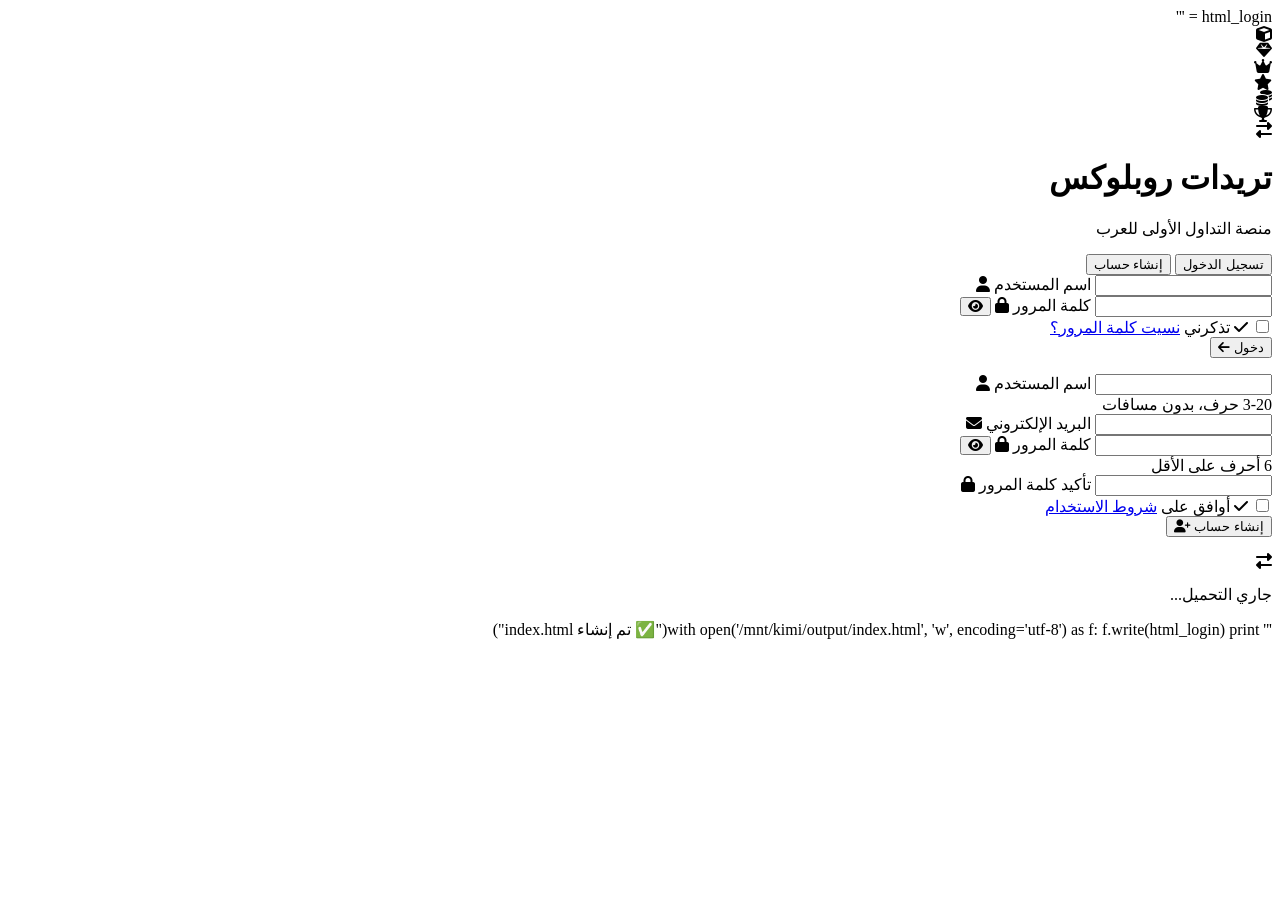
==== index.html @ 4e628ee6 "Create index.html" ====
html_login = '''<!DOCTYPE html>
<html lang="ar" dir="rtl">
<head>
    <meta charset="UTF-8">
    <meta name="viewport" content="width=device-width, initial-scale=1.0">
    <title>تريدات روبلوكس - تسجيل الدخول</title>
    <link rel="stylesheet" href="css/style.css">
    <link href="https://fonts.googleapis.com/css2?family=Tajawal:wght@400;500;700;800;900&display=swap" rel="stylesheet">
    <link rel="stylesheet" href="https://cdnjs.cloudflare.com/ajax/libs/font-awesome/6.4.0/css/all.min.css">
</head>
<body class="auth-page">
    <!-- خلفية متحركة -->
    <div class="animated-bg">
        <div class="floating-items">
            <div class="roblox-item" style="--i:1"><i class="fas fa-cube"></i></div>
            <div class="roblox-item" style="--i:2"><i class="fas fa-gem"></i></div>
            <div class="roblox-item" style="--i:3"><i class="fas fa-crown"></i></div>
            <div class="roblox-item" style="--i:4"><i class="fas fa-star"></i></div>
            <div class="roblox-item" style="--i:5"><i class="fas fa-coins"></i></div>
            <div class="roblox-item" style="--i:6"><i class="fas fa-trophy"></i></div>
        </div>
        <div class="gradient-orb orb-1"></div>
        <div class="gradient-orb orb-2"></div>
        <div class="gradient-orb orb-3"></div>
    </div>

    <!-- حاوية رئيسية -->
    <div class="auth-container">
        <!-- الشعار -->
        <div class="logo-section">
            <div class="logo-glow"></div>
            <div class="logo">
                <i class="fas fa-exchange-alt"></i>
            </div>
            <h1 class="site-title">تريدات روبلوكس</h1>
            <p class="site-subtitle">منصة التداول الأولى للعرب</p>
        </div>

        <!-- نموذج التسجيل/الدخول -->
        <div class="form-container">
            <div class="form-tabs">
                <button class="tab-btn active" data-tab="login">
                    <span class="tab-text">تسجيل الدخول</span>
                    <div class="tab-indicator"></div>
                </button>
                <button class="tab-btn" data-tab="register">
                    <span class="tab-text">إنشاء حساب</span>
                    <div class="tab-indicator"></div>
                </button>
            </div>

            <!-- نموذج الدخول -->
            <form id="loginForm" class="auth-form active">
                <div class="input-group">
                    <div class="input-wrapper">
                        <input type="text" id="loginUsername" required placeholder=" ">
                        <label for="loginUsername">اسم المستخدم</label>
                        <i class="fas fa-user input-icon"></i>
                        <div class="input-line"></div>
                        <div class="input-glow"></div>
                    </div>
                </div>

                <div class="input-group">
                    <div class="input-wrapper">
                        <input type="password" id="loginPassword" required placeholder=" ">
                        <label for="loginPassword">كلمة المرور</label>
                        <i class="fas fa-lock input-icon"></i>
                        <button type="button" class="toggle-password">
                            <i class="fas fa-eye"></i>
                        </button>
                        <div class="input-line"></div>
                        <div class="input-glow"></div>
                    </div>
                </div>

                <div class="form-options">
                    <label class="remember-me">
                        <input type="checkbox" id="rememberMe">
                        <span class="checkmark">
                            <i class="fas fa-check"></i>
                        </span>
                        <span class="label-text">تذكرني</span>
                    </label>
                    <a href="#" class="forgot-password">نسيت كلمة المرور؟</a>
                </div>

                <button type="submit" class="submit-btn">
                    <span class="btn-text">دخول</span>
                    <span class="btn-icon"><i class="fas fa-arrow-left"></i></span>
                    <div class="btn-glow"></div>
                    <div class="btn-particles"></div>
                </button>
            </form>

            <!-- نموذج التسجيل -->
            <form id="registerForm" class="auth-form">
                <div class="input-group">
                    <div class="input-wrapper">
                        <input type="text" id="regUsername" required placeholder=" " minlength="3" maxlength="20">
                        <label for="regUsername">اسم المستخدم</label>
                        <i class="fas fa-user input-icon"></i>
                        <div class="validation-icon"></div>
                        <div class="input-line"></div>
                        <div class="input-glow"></div>
                    </div>
                    <span class="input-hint">3-20 حرف، بدون مسافات</span>
                </div>

                <div class="input-group">
                    <div class="input-wrapper">
                        <input type="email" id="regEmail" required placeholder=" ">
                        <label for="regEmail">البريد الإلكتروني</label>
                        <i class="fas fa-envelope input-icon"></i>
                        <div class="validation-icon"></div>
                        <div class="input-line"></div>
                        <div class="input-glow"></div>
                    </div>
                </div>

                <div class="input-group">
                    <div class="input-wrapper">
                        <input type="password" id="regPassword" required placeholder=" " minlength="6">
                        <label for="regPassword">كلمة المرور</label>
                        <i class="fas fa-lock input-icon"></i>
                        <button type="button" class="toggle-password">
                            <i class="fas fa-eye"></i>
                        </button>
                        <div class="password-strength">
                            <div class="strength-bar"></div>
                            <div class="strength-bar"></div>
                            <div class="strength-bar"></div>
                            <div class="strength-bar"></div>
                        </div>
                        <div class="input-line"></div>
                        <div class="input-glow"></div>
                    </div>
                    <span class="input-hint">6 أحرف على الأقل</span>
                </div>

                <div class="input-group">
                    <div class="input-wrapper">
                        <input type="password" id="regConfirmPassword" required placeholder=" ">
                        <label for="regConfirmPassword">تأكيد كلمة المرور</label>
                        <i class="fas fa-lock input-icon"></i>
                        <div class="validation-icon"></div>
                        <div class="input-line"></div>
                        <div class="input-glow"></div>
                    </div>
                </div>

                <div class="terms-checkbox">
                    <label class="remember-me">
                        <input type="checkbox" id="acceptTerms" required>
                        <span class="checkmark">
                            <i class="fas fa-check"></i>
                        </span>
                        <span class="label-text">أوافق على <a href="#">شروط الاستخدام</a></span>
                    </label>
                </div>

                <button type="submit" class="submit-btn">
                    <span class="btn-text">إنشاء حساب</span>
                    <span class="btn-icon"><i class="fas fa-user-plus"></i></span>
                    <div class="btn-glow"></div>
                    <div class="btn-particles"></div>
                </button>
            </form>
        </div>

        <!-- تأثيرات إضافية -->
        <div class="particles-container"></div>
    </div>

    <!-- Toast Notifications -->
    <div class="toast-container"></div>

    <!-- Loading Screen -->
    <div class="loading-screen" id="loadingScreen">
        <div class="loading-content">
            <div class="loading-logo">
                <i class="fas fa-exchange-alt"></i>
            </div>
            <div class="loading-spinner">
                <div class="spinner-ring"></div>
                <div class="spinner-ring"></div>
                <div class="spinner-ring"></div>
            </div>
            <p class="loading-text">جاري التحميل...</p>
        </div>
    </div>

    <script src="js/app.js"></script>
</body>
</html>'''

with open('/mnt/kimi/output/index.html', 'w', encoding='utf-8') as f:
    f.write(html_login)

print("✅ تم إنشاء index.html")
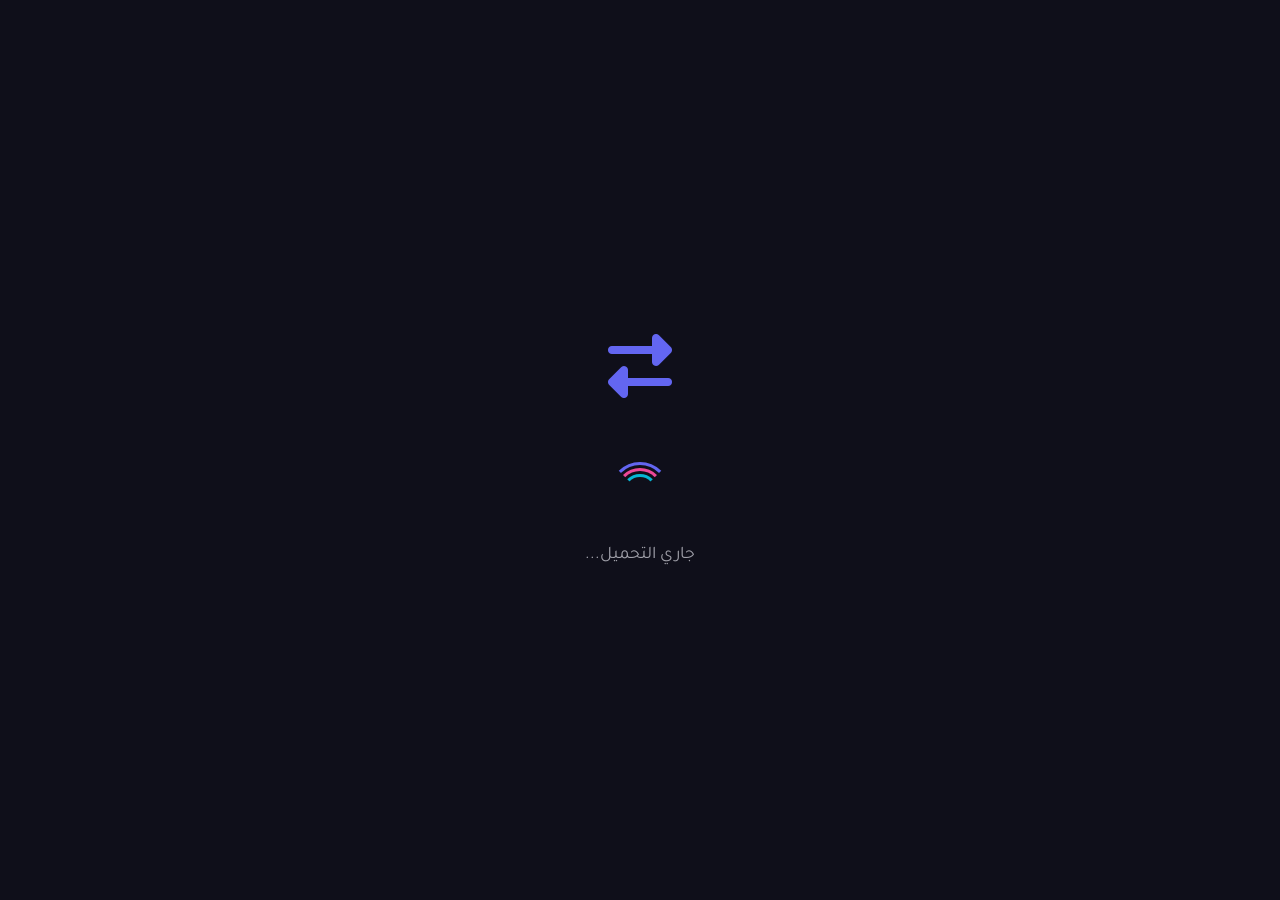
==== commit 98440959: "Create index.html" ====
--- a/index.html
+++ b/index.html
@@ -1,5 +1,4 @@
-
-html_login = '''<!DOCTYPE html>
+<!DOCTYPE html>
 <html lang="ar" dir="rtl">
 <head>
     <meta charset="UTF-8">
@@ -193,9 +192,5 @@
 
     <script src="js/app.js"></script>
 </body>
-</html>'''
-
-with open('/mnt/kimi/output/index.html', 'w', encoding='utf-8') as f:
-    f.write(html_login)
-
-print("✅ تم إنشاء index.html")
+                                                  </html>
+                                                  
--- a/css/style.css
+++ b/css/style.css
@@ -0,0 +1,956 @@
+/* ============================================
+   تريدات روبلوكس - ملف التنسيقات الرئيسي
+   أنميشن احترافي وواقعي
+   ============================================ */
+
+:root {
+    --primary: #6366f1;
+    --primary-dark: #4f46e5;
+    --primary-light: #818cf8;
+    --secondary: #ec4899;
+    --accent: #06b6d4;
+    --bg-dark: #0f0f1a;
+    --bg-card: rgba(255, 255, 255, 0.03);
+    --bg-glass: rgba(255, 255, 255, 0.05);
+    --text-primary: #ffffff;
+    --text-secondary: #a1a1aa;
+    --text-muted: #71717a;
+    --gradient-primary: linear-gradient(135deg, #6366f1 0%, #8b5cf6 50%, #d946ef 100%);
+    --gradient-secondary: linear-gradient(135deg, #06b6d4 0%, #3b82f6 100%);
+    --gradient-dark: linear-gradient(180deg, #0f0f1a 0%, #1a1a2e 100%);
+    --shadow-sm: 0 2px 8px rgba(0,0,0,0.2);
+    --shadow-md: 0 4px 20px rgba(0,0,0,0.3);
+    --shadow-lg: 0 8px 40px rgba(0,0,0,0.4);
+    --shadow-glow: 0 0 40px rgba(99, 102, 241, 0.3);
+    --border-radius: 16px;
+    --border-radius-sm: 8px;
+    --border-radius-lg: 24px;
+    --transition-fast: 0.2s cubic-bezier(0.4, 0, 0.2, 1);
+    --transition-normal: 0.3s cubic-bezier(0.4, 0, 0.2, 1);
+    --transition-slow: 0.5s cubic-bezier(0.4, 0, 0.2, 1);
+}
+
+* {
+    margin: 0;
+    padding: 0;
+    box-sizing: border-box;
+}
+
+html {
+    scroll-behavior: smooth;
+}
+
+body {
+    font-family: 'Tajawal', sans-serif;
+    background: var(--bg-dark);
+    color: var(--text-primary);
+    min-height: 100vh;
+    overflow-x: hidden;
+    line-height: 1.6;
+}
+
+/* خلفيات متحركة */
+.animated-bg {
+    position: fixed;
+    top: 0;
+    left: 0;
+    width: 100%;
+    height: 100%;
+    z-index: -1;
+    overflow: hidden;
+    background: var(--gradient-dark);
+}
+
+.gradient-orb {
+    position: absolute;
+    border-radius: 50%;
+    filter: blur(80px);
+    opacity: 0.5;
+    animation: float-orb 20s infinite ease-in-out;
+}
+
+.orb-1 {
+    width: 600px;
+    height: 600px;
+    background: var(--primary);
+    top: -200px;
+    right: -200px;
+    animation-delay: 0s;
+}
+
+.orb-2 {
+    width: 400px;
+    height: 400px;
+    background: var(--secondary);
+    bottom: -100px;
+    left: -100px;
+    animation-delay: -5s;
+}
+
+.orb-3 {
+    width: 300px;
+    height: 300px;
+    background: var(--accent);
+    top: 50%;
+    left: 50%;
+    transform: translate(-50%, -50%);
+    animation-delay: -10s;
+}
+
+@keyframes float-orb {
+    0%, 100% { transform: translate(0, 0) scale(1); }
+    25% { transform: translate(50px, -50px) scale(1.1); }
+    50% { transform: translate(0, 50px) scale(0.9); }
+    75% { transform: translate(-50px, -25px) scale(1.05); }
+}
+
+.floating-items {
+    position: absolute;
+    width: 100%;
+    height: 100%;
+}
+
+.roblox-item {
+    position: absolute;
+    font-size: 2rem;
+    color: rgba(255, 255, 255, 0.1);
+    animation: float-item 15s infinite ease-in-out;
+    animation-delay: calc(var(--i) * 2s);
+}
+
+.roblox-item:nth-child(1) { top: 10%; left: 10%; }
+.roblox-item:nth-child(2) { top: 20%; right: 15%; }
+.roblox-item:nth-child(3) { top: 60%; left: 20%; }
+.roblox-item:nth-child(4) { bottom: 20%; right: 25%; }
+.roblox-item:nth-child(5) { top: 40%; left: 5%; }
+.roblox-item:nth-child(6) { bottom: 30%; left: 40%; }
+
+@keyframes float-item {
+    0%, 100% { transform: translateY(0) rotate(0deg); opacity: 0.1; }
+    50% { transform: translateY(-30px) rotate(180deg); opacity: 0.3; }
+}
+
+/* صفحة المصادقة */
+.auth-page {
+    display: flex;
+    align-items: center;
+    justify-content: center;
+    min-height: 100vh;
+    padding: 20px;
+}
+
+.auth-container {
+    width: 100%;
+    max-width: 480px;
+    position: relative;
+}
+
+.logo-section {
+    text-align: center;
+    margin-bottom: 40px;
+    position: relative;
+}
+
+.logo-glow {
+    position: absolute;
+    top: 50%;
+    left: 50%;
+    transform: translate(-50%, -50%);
+    width: 120px;
+    height: 120px;
+    background: var(--gradient-primary);
+    border-radius: 50%;
+    filter: blur(40px);
+    opacity: 0.5;
+    animation: pulse-glow 3s infinite ease-in-out;
+}
+
+@keyframes pulse-glow {
+    0%, 100% { transform: translate(-50%, -50%) scale(1); opacity: 0.5; }
+    50% { transform: translate(-50%, -50%) scale(1.2); opacity: 0.7; }
+}
+
+.logo {
+    width: 100px;
+    height: 100px;
+    background: var(--gradient-glass);
+    border: 2px solid rgba(255, 255, 255, 0.1);
+    border-radius: var(--border-radius-lg);
+    display: flex;
+    align-items: center;
+    justify-content: center;
+    margin: 0 auto 20px;
+    font-size: 2.5rem;
+    color: var(--primary-light);
+    position: relative;
+    backdrop-filter: blur(10px);
+    animation: logo-float 6s infinite ease-in-out;
+    box-shadow: var(--shadow-glow);
+}
+
+@keyframes logo-float {
+    0%, 100% { transform: translateY(0); }
+    50% { transform: translateY(-10px); }
+}
+
+.site-title {
+    font-size: 2.5rem;
+    font-weight: 900;
+    background: var(--gradient-primary);
+    -webkit-background-clip: text;
+    -webkit-text-fill-color: transparent;
+    background-clip: text;
+    margin-bottom: 8px;
+    text-shadow: 0 0 30px rgba(99, 102, 241, 0.3);
+}
+
+.site-subtitle {
+    color: var(--text-secondary);
+    font-size: 1rem;
+}
+
+.form-container {
+    background: var(--bg-glass);
+    border: 1px solid rgba(255, 255, 255, 0.1);
+    border-radius: var(--border-radius-lg);
+    padding: 40px;
+    backdrop-filter: blur(20px);
+    box-shadow: var(--shadow-lg);
+    position: relative;
+    overflow: hidden;
+}
+
+.form-container::before {
+    content: '';
+    position: absolute;
+    top: 0;
+    left: 0;
+    right: 0;
+    height: 1px;
+    background: linear-gradient(90deg, transparent, rgba(255,255,255,0.3), transparent);
+}
+
+.form-tabs {
+    display: flex;
+    gap: 10px;
+    margin-bottom: 30px;
+    position: relative;
+}
+
+.tab-btn {
+    flex: 1;
+    padding: 15px;
+    background: transparent;
+    border: none;
+    color: var(--text-secondary);
+    font-family: inherit;
+    font-size: 1rem;
+    font-weight: 600;
+    cursor: pointer;
+    position: relative;
+    transition: var(--transition-normal);
+    border-radius: var(--border-radius-sm);
+    overflow: hidden;
+}
+
+.tab-btn::before {
+    content: '';
+    position: absolute;
+    bottom: 0;
+    left: 50%;
+    transform: translateX(-50%);
+    width: 0;
+    height: 3px;
+    background: var(--gradient-primary);
+    border-radius: 3px;
+    transition: var(--transition-normal);
+}
+
+.tab-btn.active {
+    color: var(--text-primary);
+    background: rgba(99, 102, 241, 0.1);
+}
+
+.tab-btn.active::before {
+    width: 60%;
+}
+
+.tab-btn:hover:not(.active) {
+    color: var(--text-primary);
+    background: rgba(255, 255, 255, 0.05);
+}
+
+.auth-form {
+    display: none;
+    animation: form-fade-in 0.5s ease;
+}
+
+.auth-form.active {
+    display: block;
+}
+
+@keyframes form-fade-in {
+    from { opacity: 0; transform: translateY(20px); }
+    to { opacity: 1; transform: translateY(0); }
+}
+
+.input-group {
+    margin-bottom: 25px;
+    position: relative;
+}
+
+.input-wrapper {
+    position: relative;
+}
+
+.input-wrapper input {
+    width: 100%;
+    padding: 16px 45px 16px 16px;
+    background: rgba(0, 0, 0, 0.2);
+    border: 2px solid rgba(255, 255, 255, 0.1);
+    border-radius: var(--border-radius);
+    color: var(--text-primary);
+    font-family: inherit;
+    font-size: 1rem;
+    transition: var(--transition-normal);
+    outline: none;
+}
+
+.input-wrapper input:focus {
+    border-color: var(--primary);
+    box-shadow: 0 0 0 4px rgba(99, 102, 241, 0.1), var(--shadow-glow);
+}
+
+.input-wrapper input:not(:placeholder-shown) + label,
+.input-wrapper input:focus + label {
+    transform: translateY(-35px) scale(0.85);
+    color: var(--primary-light);
+}
+
+.input-wrapper label {
+    position: absolute;
+    right: 45px;
+    top: 50%;
+    transform: translateY(-50%);
+    color: var(--text-muted);
+    pointer-events: none;
+    transition: var(--transition-normal);
+    transform-origin: right;
+}
+
+.input-icon {
+    position: absolute;
+    right: 16px;
+    top: 50%;
+    transform: translateY(-50%);
+    color: var(--text-muted);
+    transition: var(--transition-normal);
+}
+
+.input-wrapper input:focus ~ .input-icon {
+    color: var(--primary-light);
+    transform: translateY(-50%) scale(1.1);
+}
+
+.input-line {
+    position: absolute;
+    bottom: 0;
+    right: 0;
+    width: 0;
+    height: 2px;
+    background: var(--gradient-primary);
+    transition: var(--transition-normal);
+}
+
+.input-wrapper input:focus ~ .input-line {
+    width: 100%;
+}
+
+.input-glow {
+    position: absolute;
+    top: 50%;
+    left: 50%;
+    transform: translate(-50%, -50%);
+    width: 100%;
+    height: 100%;
+    border-radius: var(--border-radius);
+    opacity: 0;
+    box-shadow: 0 0 30px rgba(99, 102, 241, 0.3);
+    transition: var(--transition-normal);
+    pointer-events: none;
+}
+
+.input-wrapper input:focus ~ .input-glow {
+    opacity: 1;
+}
+
+.toggle-password {
+    position: absolute;
+    left: 16px;
+    top: 50%;
+    transform: translateY(-50%);
+    background: none;
+    border: none;
+    color: var(--text-muted);
+    cursor: pointer;
+    padding: 5px;
+    transition: var(--transition-fast);
+}
+
+.toggle-password:hover {
+    color: var(--text-primary);
+    transform: translateY(-50%) scale(1.1);
+}
+
+.input-hint {
+    display: block;
+    margin-top: 6px;
+    font-size: 0.8rem;
+    color: var(--text-muted);
+}
+
+.password-strength {
+    display: flex;
+    gap: 4px;
+    margin-top: 8px;
+    height: 4px;
+}
+
+.strength-bar {
+    flex: 1;
+    background: rgba(255, 255, 255, 0.1);
+    border-radius: 2px;
+    transition: var(--transition-normal);
+}
+
+.strength-bar.weak { background: #ef4444; box-shadow: 0 0 10px #ef4444; }
+.strength-bar.medium { background: #f59e0b; box-shadow: 0 0 10px #f59e0b; }
+.strength-bar.strong { background: #10b981; box-shadow: 0 0 10px #10b981; }
+
+.form-options {
+    display: flex;
+    justify-content: space-between;
+    align-items: center;
+    margin-bottom: 25px;
+}
+
+.remember-me {
+    display: flex;
+    align-items: center;
+    gap: 10px;
+    cursor: pointer;
+}
+
+.remember-me input {
+    display: none;
+}
+
+.checkmark {
+    width: 20px;
+    height: 20px;
+    border: 2px solid rgba(255, 255, 255, 0.3);
+    border-radius: 5px;
+    display: flex;
+    align-items: center;
+    justify-content: center;
+    transition: var(--transition-fast);
+    position: relative;
+    overflow: hidden;
+}
+
+.checkmark::before {
+    content: '';
+    position: absolute;
+    top: 50%;
+    left: 50%;
+    width: 0;
+    height: 0;
+    background: var(--gradient-primary);
+    border-radius: 3px;
+    transform: translate(-50%, -50%);
+    transition: var(--transition-fast);
+}
+
+.remember-me input:checked + .checkmark::before {
+    width: 100%;
+    height: 100%;
+}
+
+.checkmark i {
+    font-size: 0.7rem;
+    color: white;
+    opacity: 0;
+    transform: scale(0);
+    transition: var(--transition-fast);
+    position: relative;
+    z-index: 1;
+}
+
+.remember-me input:checked + .checkmark i {
+    opacity: 1;
+    transform: scale(1);
+}
+
+.label-text {
+    color: var(--text-secondary);
+    font-size: 0.9rem;
+    transition: var(--transition-fast);
+}
+
+.remember-me:hover .label-text {
+    color: var(--text-primary);
+}
+
+.forgot-password {
+    color: var(--primary-light);
+    text-decoration: none;
+    font-size: 0.9rem;
+    position: relative;
+    transition: var(--transition-fast);
+}
+
+.forgot-password::after {
+    content: '';
+    position: absolute;
+    bottom: -2px;
+    right: 0;
+    width: 0;
+    height: 1px;
+    background: var(--primary-light);
+    transition: var(--transition-fast);
+}
+
+.forgot-password:hover::after {
+    width: 100%;
+}
+
+.submit-btn {
+    width: 100%;
+    padding: 16px;
+    background: var(--gradient-primary);
+    border: none;
+    border-radius: var(--border-radius);
+    color: white;
+    font-family: inherit;
+    font-size: 1.1rem;
+    font-weight: 700;
+    cursor: pointer;
+    position: relative;
+    overflow: hidden;
+    display: flex;
+    align-items: center;
+    justify-content: center;
+    gap: 10px;
+    transition: var(--transition-normal);
+    box-shadow: var(--shadow-glow);
+}
+
+.submit-btn::before {
+    content: '';
+    position: absolute;
+    top: 0;
+    left: -100%;
+    width: 100%;
+    height: 100%;
+    background: linear-gradient(90deg, transparent, rgba(255,255,255,0.3), transparent);
+    transition: var(--transition-slow);
+}
+
+.submit-btn:hover::before {
+    left: 100%;
+}
+
+.submit-btn:hover {
+    transform: translateY(-2px);
+    box-shadow: var(--shadow-glow), 0 10px 40px rgba(99, 102, 241, 0.4);
+}
+
+.submit-btn:active {
+    transform: translateY(0);
+}
+
+.btn-icon {
+    transition: var(--transition-normal);
+}
+
+.submit-btn:hover .btn-icon {
+    transform: translateX(-5px);
+}
+
+/* Toasts */
+.toast-container {
+    position: fixed;
+    top: 20px;
+    left: 20px;
+    z-index: 9999;
+    display: flex;
+    flex-direction: column;
+    gap: 10px;
+}
+
+.toast {
+    background: var(--bg-glass);
+    border: 1px solid rgba(255, 255, 255, 0.1);
+    border-radius: var(--border-radius);
+    padding: 16px 20px;
+    display: flex;
+    align-items: center;
+    gap: 12px;
+    backdrop-filter: blur(10px);
+    box-shadow: var(--shadow-lg);
+    animation: toast-slide-in 0.4s cubic-bezier(0.68, -0.55, 0.265, 1.55);
+    min-width: 300px;
+}
+
+.toast.hiding {
+    animation: toast-slide-out 0.4s ease forwards;
+}
+
+@keyframes toast-slide-in {
+    from { opacity: 0; transform: translateX(-100%); }
+    to { opacity: 1; transform: translateX(0); }
+}
+
+@keyframes toast-slide-out {
+    to { opacity: 0; transform: translateX(-100%); }
+}
+
+.toast.success { border-right: 4px solid #10b981; }
+.toast.error { border-right: 4px solid #ef4444; }
+.toast.warning { border-right: 4px solid #f59e0b; }
+.toast.info { border-right: 4px solid #3b82f6; }
+
+.toast.success .toast-icon { color: #10b981; }
+.toast.error .toast-icon { color: #ef4444; }
+.toast.warning .toast-icon { color: #f59e0b; }
+.toast.info .toast-icon { color: #3b82f6; }
+
+/* Loading Screen */
+.loading-screen {
+    position: fixed;
+    top: 0;
+    left: 0;
+    width: 100%;
+    height: 100%;
+    background: var(--bg-dark);
+    z-index: 10000;
+    display: flex;
+    align-items: center;
+    justify-content: center;
+    transition: opacity 0.5s, visibility 0.5s;
+}
+
+.loading-screen.hidden {
+    opacity: 0;
+    visibility: hidden;
+}
+
+.loading-content {
+    text-align: center;
+}
+
+.loading-logo {
+    font-size: 4rem;
+    color: var(--primary);
+    margin-bottom: 30px;
+    animation: loading-pulse 2s infinite;
+}
+
+@keyframes loading-pulse {
+    0%, 100% { transform: scale(1); opacity: 1; }
+    50% { transform: scale(1.1); opacity: 0.7; }
+}
+
+.loading-spinner {
+    position: relative;
+    width: 60px;
+    height: 60px;
+    margin: 0 auto 20px;
+}
+
+.spinner-ring {
+    position: absolute;
+    top: 0;
+    left: 0;
+    width: 100%;
+    height: 100%;
+    border: 3px solid transparent;
+    border-top-color: var(--primary);
+    border-radius: 50%;
+    animation: spin 1s linear infinite;
+}
+
+.spinner-ring:nth-child(2) {
+    width: 80%;
+    height: 80%;
+    top: 10%;
+    left: 10%;
+    border-top-color: var(--secondary);
+    animation-duration: 1.5s;
+    animation-direction: reverse;
+}
+
+.spinner-ring:nth-child(3) {
+    width: 60%;
+    height: 60%;
+    top: 20%;
+    left: 20%;
+    border-top-color: var(--accent);
+    animation-duration: 2s;
+}
+
+@keyframes spin {
+    to { transform: rotate(360deg); }
+}
+
+.loading-text {
+    color: var(--text-secondary);
+    font-size: 1.1rem;
+}
+
+/* صفحة المنشورات */
+.feed-page {
+    padding-top: 80px;
+}
+
+.feed-bg {
+    position: fixed;
+    top: 0;
+    left: 0;
+    width: 100%;
+    height: 100%;
+    z-index: -1;
+    background: var(--bg-dark);
+    overflow: hidden;
+}
+
+.grid-pattern {
+    position: absolute;
+    top: 0;
+    left: 0;
+    width: 100%;
+    height: 100%;
+    background-image: 
+        linear-gradient(rgba(99, 102, 241, 0.03) 1px, transparent 1px),
+        linear-gradient(90deg, rgba(99, 102, 241, 0.03) 1px, transparent 1px);
+    background-size: 50px 50px;
+    animation: grid-move 20s linear infinite;
+}
+
+@keyframes grid-move {
+    0% { transform: translate(0, 0); }
+    100% { transform: translate(50px, 50px); }
+}
+
+.floating-shapes .shape {
+    position: absolute;
+    font-size: 3rem;
+    color: rgba(99, 102, 241, 0.1);
+    animation: shape-float 10s infinite ease-in-out;
+    animation-delay: var(--delay);
+    left: var(--x);
+    top: var(--y);
+}
+
+@keyframes shape-float {
+    0%, 100% { transform: translateY(0) rotate(0deg); opacity: 0.1; }
+    50% { transform: translateY(-20px) rotate(10deg); opacity: 0.2; }
+}
+
+/* Header */
+.main-header {
+    position: fixed;
+    top: 0;
+    left: 0;
+    right: 0;
+    height: 70px;
+    background: rgba(15, 15, 26, 0.8);
+    backdrop-filter: blur(20px);
+    border-bottom: 1px solid rgba(255, 255, 255, 0.1);
+    z-index: 1000;
+    transition: var(--transition-normal);
+}
+
+.main-header.scrolled {
+    background: rgba(15, 15, 26, 0.95);
+    box-shadow: var(--shadow-md);
+}
+
+.header-content {
+    max-width: 1400px;
+    margin: 0 auto;
+    height: 100%;
+    display: flex;
+    align-items: center;
+    justify-content: space-between;
+    padding: 0 30px;
+}
+
+.logo-section-small {
+    display: flex;
+    align-items: center;
+    gap: 12px;
+}
+
+.logo-pulse {
+    width: 40px;
+    height: 40px;
+    background: var(--gradient-primary);
+    border-radius: 10px;
+    display: flex;
+    align-items: center;
+    justify-content: center;
+    color: white;
+    font-size: 1.2rem;
+    animation: logo-pulse-anim 2s infinite;
+}
+
+@keyframes logo-pulse-anim {
+    0%, 100% { box-shadow: 0 0 0 0 rgba(99, 102, 241, 0.4); }
+    50% { box-shadow: 0 0 0 10px rgba(99, 102, 241, 0); }
+}
+
+.site-name {
+    font-weight: 800;
+    font-size: 1.3rem;
+    background: var(--gradient-primary);
+    -webkit-background-clip: text;
+    -webkit-text-fill-color: transparent;
+}
+
+.main-nav {
+    display: flex;
+    gap: 10px;
+}
+
+.nav-link {
+    display: flex;
+    align-items: center;
+    gap: 8px;
+    padding: 10px 20px;
+    color: var(--text-secondary);
+    text-decoration: none;
+    border-radius: var(--border-radius);
+    transition: var(--transition-fast);
+    position: relative;
+    overflow: hidden;
+}
+
+.nav-link::before {
+    content: '';
+    position: absolute;
+    top: 0;
+    left: 0;
+    width: 100%;
+    height: 100%;
+    background: var(--gradient-primary);
+    opacity: 0;
+    transition: var(--transition-fast);
+    z-index: -1;
+}
+
+.nav-link:hover,
+.nav-link.active {
+    color: white;
+}
+
+.nav-link:hover::before,
+.nav-link.active::before {
+    opacity: 1;
+}
+
+.nav-link .badge {
+    background: var(--secondary);
+    color: white;
+    font-size: 0.7rem;
+    padding: 2px 6px;
+    border-radius: 10px;
+    font-weight: 700;
+}
+
+.user-section {
+    display: flex;
+    align-items: center;
+    gap: 15px;
+}
+
+.user-info {
+    display: flex;
+    align-items: center;
+    gap: 10px;
+}
+
+.username {
+    font-weight: 600;
+    color: var(--text-primary);
+}
+
+.user-avatar {
+    position: relative;
+    width: 40px;
+    height: 40px;
+}
+
+.user-avatar img {
+    width: 100%;
+    height: 100%;
+    border-radius: 50%;
+    object-fit: cover;
+    border: 2px solid var(--primary);
+}
+
+.online-status {
+    position: absolute;
+    bottom: 0;
+    right: 0;
+    width: 12px;
+    height: 12px;
+    background: #10b981;
+    border-radius: 50%;
+    border: 2px solid var(--bg-dark);
+    animation: online-pulse 2s infinite;
+}
+
+@keyframes online-pulse {
+    0%, 100% { box-shadow: 0 0 0 0 rgba(16, 185, 129, 0.4); }
+    50% { box-shadow: 0 0 0 4px rgba(16, 185, 129, 0); }
+}
+
+.logout-btn {
+    background: rgba(239, 68, 68, 0.1);
+    border: none;
+    color: #ef4444;
+    width: 40px;
+    height: 40px;
+    border-radius: 10px;
+    cursor: pointer;
+    transition: var(--transition-fast);
+    display: flex;
+    align-items: center;
+    justify-content: center;
+}
+
+.logout-btn:hover {
+    background: rgba(239, 68, 68, 0.2);
+    transform: scale(1.1);
+}
+
+/* Feed Container */
+.feed-container {
+    max-width: 1400px;
+    margin: 0 auto;
+    padding: 30px;
+    display: grid;
+    grid-template-columns: 280px 1fr;
+    gap: 30px;
+}
+
+.sidebar {
+    position: sticky;
+    top: 100px;
+    height: fit-content;
+}
+
+.sidebar-card {
+    background: var(--bg-glass);
+    border: 1px solid rgba(255
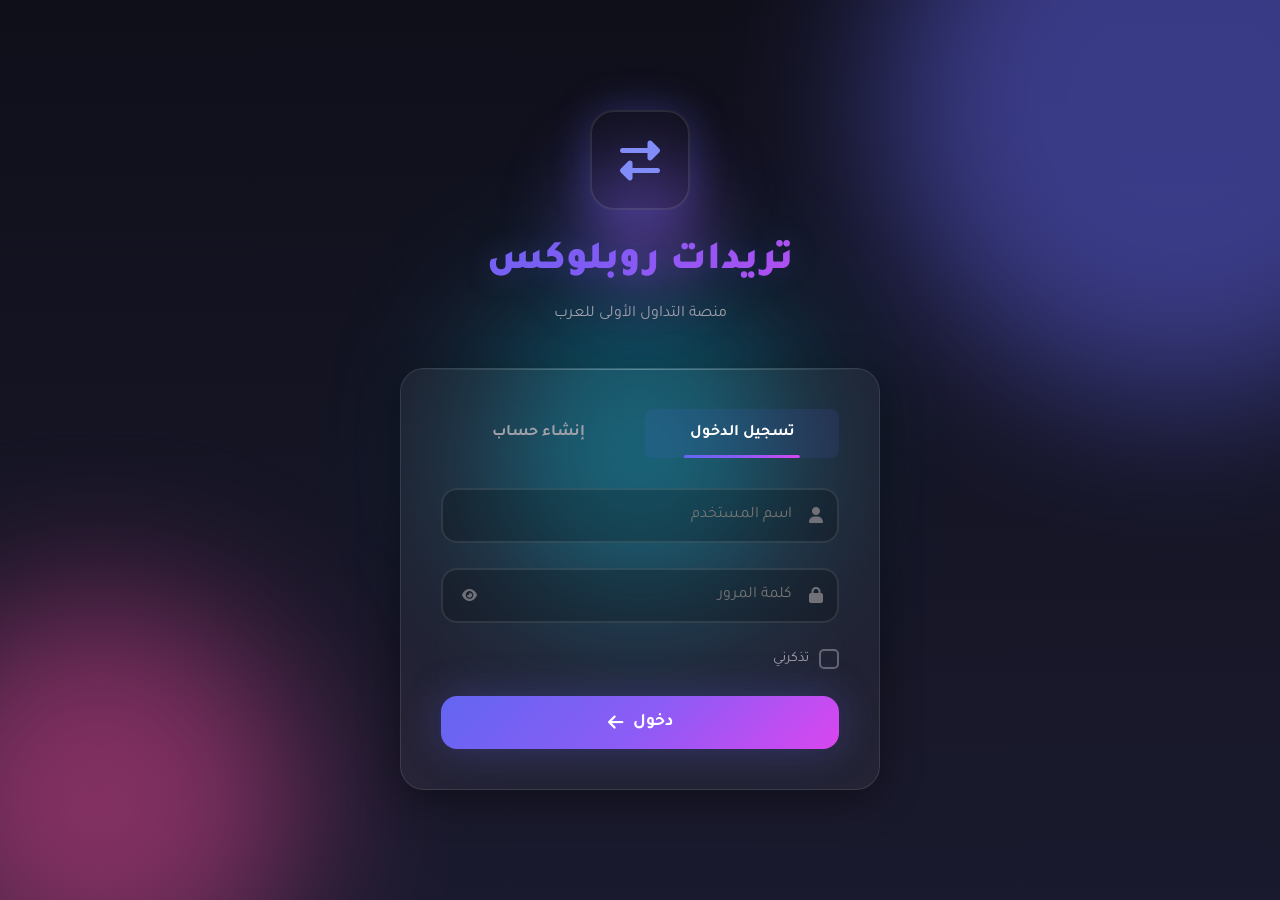
==== commit 2ea08294: "Create index.html" ====
--- a/index.html
+++ b/index.html
@@ -11,14 +11,6 @@
 <body class="auth-page">
     <!-- خلفية متحركة -->
     <div class="animated-bg">
-        <div class="floating-items">
-            <div class="roblox-item" style="--i:1"><i class="fas fa-cube"></i></div>
-            <div class="roblox-item" style="--i:2"><i class="fas fa-gem"></i></div>
-            <div class="roblox-item" style="--i:3"><i class="fas fa-crown"></i></div>
-            <div class="roblox-item" style="--i:4"><i class="fas fa-star"></i></div>
-            <div class="roblox-item" style="--i:5"><i class="fas fa-coins"></i></div>
-            <div class="roblox-item" style="--i:6"><i class="fas fa-trophy"></i></div>
-        </div>
         <div class="gradient-orb orb-1"></div>
         <div class="gradient-orb orb-2"></div>
         <div class="gradient-orb orb-3"></div>
@@ -39,141 +31,92 @@
         <!-- نموذج التسجيل/الدخول -->
         <div class="form-container">
             <div class="form-tabs">
-                <button class="tab-btn active" data-tab="login">
-                    <span class="tab-text">تسجيل الدخول</span>
-                    <div class="tab-indicator"></div>
-                </button>
-                <button class="tab-btn" data-tab="register">
-                    <span class="tab-text">إنشاء حساب</span>
-                    <div class="tab-indicator"></div>
-                </button>
+                <button class="tab-btn active" onclick="switchTab('login')">تسجيل الدخول</button>
+                <button class="tab-btn" onclick="switchTab('register')">إنشاء حساب</button>
             </div>
 
             <!-- نموذج الدخول -->
-            <form id="loginForm" class="auth-form active">
-                <div class="input-group">
-                    <div class="input-wrapper">
-                        <input type="text" id="loginUsername" required placeholder=" ">
-                        <label for="loginUsername">اسم المستخدم</label>
+            <form id="loginForm" class="auth-form active" onsubmit="handleLogin(event)">
+                <div class="input-group">
+                    <div class="input-wrapper">
+                        <input type="text" id="loginUsername" required placeholder="اسم المستخدم">
                         <i class="fas fa-user input-icon"></i>
-                        <div class="input-line"></div>
-                        <div class="input-glow"></div>
-                    </div>
-                </div>
-
-                <div class="input-group">
-                    <div class="input-wrapper">
-                        <input type="password" id="loginPassword" required placeholder=" ">
-                        <label for="loginPassword">كلمة المرور</label>
+                    </div>
+                </div>
+
+                <div class="input-group">
+                    <div class="input-wrapper">
+                        <input type="password" id="loginPassword" required placeholder="كلمة المرور">
                         <i class="fas fa-lock input-icon"></i>
-                        <button type="button" class="toggle-password">
+                        <button type="button" class="toggle-password" onclick="togglePassword('loginPassword')">
                             <i class="fas fa-eye"></i>
                         </button>
-                        <div class="input-line"></div>
-                        <div class="input-glow"></div>
                     </div>
                 </div>
 
                 <div class="form-options">
                     <label class="remember-me">
                         <input type="checkbox" id="rememberMe">
-                        <span class="checkmark">
-                            <i class="fas fa-check"></i>
-                        </span>
+                        <span class="checkmark"><i class="fas fa-check"></i></span>
                         <span class="label-text">تذكرني</span>
                     </label>
-                    <a href="#" class="forgot-password">نسيت كلمة المرور؟</a>
                 </div>
 
                 <button type="submit" class="submit-btn">
-                    <span class="btn-text">دخول</span>
-                    <span class="btn-icon"><i class="fas fa-arrow-left"></i></span>
-                    <div class="btn-glow"></div>
-                    <div class="btn-particles"></div>
+                    <span>دخول</span>
+                    <i class="fas fa-arrow-left"></i>
                 </button>
             </form>
 
             <!-- نموذج التسجيل -->
-            <form id="registerForm" class="auth-form">
-                <div class="input-group">
-                    <div class="input-wrapper">
-                        <input type="text" id="regUsername" required placeholder=" " minlength="3" maxlength="20">
-                        <label for="regUsername">اسم المستخدم</label>
+            <form id="registerForm" class="auth-form" onsubmit="handleRegister(event)">
+                <div class="input-group">
+                    <div class="input-wrapper">
+                        <input type="text" id="regUsername" required placeholder="اسم المستخدم" minlength="3">
                         <i class="fas fa-user input-icon"></i>
-                        <div class="validation-icon"></div>
-                        <div class="input-line"></div>
-                        <div class="input-glow"></div>
-                    </div>
-                    <span class="input-hint">3-20 حرف، بدون مسافات</span>
-                </div>
-
-                <div class="input-group">
-                    <div class="input-wrapper">
-                        <input type="email" id="regEmail" required placeholder=" ">
-                        <label for="regEmail">البريد الإلكتروني</label>
+                    </div>
+                </div>
+
+                <div class="input-group">
+                    <div class="input-wrapper">
+                        <input type="email" id="regEmail" required placeholder="البريد الإلكتروني">
                         <i class="fas fa-envelope input-icon"></i>
-                        <div class="validation-icon"></div>
-                        <div class="input-line"></div>
-                        <div class="input-glow"></div>
-                    </div>
-                </div>
-
-                <div class="input-group">
-                    <div class="input-wrapper">
-                        <input type="password" id="regPassword" required placeholder=" " minlength="6">
-                        <label for="regPassword">كلمة المرور</label>
+                    </div>
+                </div>
+
+                <div class="input-group">
+                    <div class="input-wrapper">
+                        <input type="password" id="regPassword" required placeholder="كلمة المرور" minlength="6" oninput="checkPasswordStrength()">
                         <i class="fas fa-lock input-icon"></i>
-                        <button type="button" class="toggle-password">
+                        <button type="button" class="toggle-password" onclick="togglePassword('regPassword')">
                             <i class="fas fa-eye"></i>
                         </button>
-                        <div class="password-strength">
-                            <div class="strength-bar"></div>
-                            <div class="strength-bar"></div>
-                            <div class="strength-bar"></div>
-                            <div class="strength-bar"></div>
-                        </div>
-                        <div class="input-line"></div>
-                        <div class="input-glow"></div>
-                    </div>
-                    <span class="input-hint">6 أحرف على الأقل</span>
-                </div>
-
-                <div class="input-group">
-                    <div class="input-wrapper">
-                        <input type="password" id="regConfirmPassword" required placeholder=" ">
-                        <label for="regConfirmPassword">تأكيد كلمة المرور</label>
+                    </div>
+                    <div class="password-strength">
+                        <div class="strength-bar"></div>
+                        <div class="strength-bar"></div>
+                        <div class="strength-bar"></div>
+                        <div class="strength-bar"></div>
+                    </div>
+                </div>
+
+                <div class="input-group">
+                    <div class="input-wrapper">
+                        <input type="password" id="regConfirmPassword" required placeholder="تأكيد كلمة المرور">
                         <i class="fas fa-lock input-icon"></i>
-                        <div class="validation-icon"></div>
-                        <div class="input-line"></div>
-                        <div class="input-glow"></div>
-                    </div>
-                </div>
-
-                <div class="terms-checkbox">
-                    <label class="remember-me">
-                        <input type="checkbox" id="acceptTerms" required>
-                        <span class="checkmark">
-                            <i class="fas fa-check"></i>
-                        </span>
-                        <span class="label-text">أوافق على <a href="#">شروط الاستخدام</a></span>
-                    </label>
+                    </div>
                 </div>
 
                 <button type="submit" class="submit-btn">
-                    <span class="btn-text">إنشاء حساب</span>
-                    <span class="btn-icon"><i class="fas fa-user-plus"></i></span>
-                    <div class="btn-glow"></div>
-                    <div class="btn-particles"></div>
+                    <span>إنشاء حساب</span>
+                    <i class="fas fa-user-plus"></i>
                 </button>
             </form>
         </div>
-
-        <!-- تأثيرات إضافية -->
-        <div class="particles-container"></div>
     </div>
 
     <!-- Toast Notifications -->
-    <div class="toast-container"></div>
+    <div class="toast-container" id="toastContainer"></div>
 
     <!-- Loading Screen -->
     <div class="loading-screen" id="loadingScreen">
@@ -190,7 +133,172 @@
         </div>
     </div>
 
-    <script src="js/app.js"></script>
+    <script>
+        // ============================================
+        // كود JavaScript مباشر في الصفحة
+        // ============================================
+
+        // إخفاء شاشة التحميل فوراً
+        window.onload = function() {
+            setTimeout(function() {
+                document.getElementById('loadingScreen').classList.add('hidden');
+            }, 800);
+        };
+
+        // تبديل التبويبات
+        function switchTab(tab) {
+            const loginForm = document.getElementById('loginForm');
+            const registerForm = document.getElementById('registerForm');
+            const buttons = document.querySelectorAll('.tab-btn');
+
+            buttons.forEach(btn => btn.classList.remove('active'));
+
+            if (tab === 'login') {
+                loginForm.classList.add('active');
+                registerForm.classList.remove('active');
+                buttons[0].classList.add('active');
+            } else {
+                loginForm.classList.remove('active');
+                registerForm.classList.add('active');
+                buttons[1].classList.add('active');
+            }
+        }
+
+        // إظهار/إخفاء كلمة المرور
+        function togglePassword(inputId) {
+            const input = document.getElementById(inputId);
+            const button = input.parentElement.querySelector('.toggle-password i');
+            
+            if (input.type === 'password') {
+                input.type = 'text';
+                button.classList.replace('fa-eye', 'fa-eye-slash');
+            } else {
+                input.type = 'password';
+                button.classList.replace('fa-eye-slash', 'fa-eye');
+            }
+        }
+
+        // قوة كلمة المرور
+        function checkPasswordStrength() {
+            const password = document.getElementById('regPassword').value;
+            const bars = document.querySelectorAll('.strength-bar');
+            let strength = 0;
+
+            if (password.length >= 6) strength++;
+            if (password.length >= 10) strength++;
+            if (/[A-Z]/.test(password)) strength++;
+            if (/[0-9]/.test(password)) strength++;
+
+            bars.forEach((bar, index) => {
+                bar.className = 'strength-bar';
+                if (index < strength) {
+                    if (strength <= 2) bar.classList.add('weak');
+                    else if (strength <= 3) bar.classList.add('medium');
+                    else bar.classList.add('strong');
+                }
+            });
+        }
+
+        // Toast Notification
+        function showToast(message, type) {
+            const container = document.getElementById('toastContainer');
+            const toast = document.createElement('div');
+            toast.className = 'toast ' + type;
+            
+            const icons = {
+                success: 'fa-check-circle',
+                error: 'fa-times-circle',
+                warning: 'fa-exclamation-triangle',
+                info: 'fa-info-circle'
+            };
+
+            toast.innerHTML = '<i class="fas ' + icons[type] + ' toast-icon"></i><span>' + message + '</span>';
+            container.appendChild(toast);
+
+            setTimeout(function() {
+                toast.remove();
+            }, 3000);
+        }
+
+        // تسجيل حساب جديد
+        function handleRegister(e) {
+            e.preventDefault();
+            
+            const username = document.getElementById('regUsername').value;
+            const email = document.getElementById('regEmail').value;
+            const password = document.getElementById('regPassword').value;
+            const confirmPassword = document.getElementById('regConfirmPassword').value;
+
+            if (password !== confirmPassword) {
+                showToast('كلمات المرور غير متطابقة!', 'error');
+                return;
+            }
+
+            // جلب المستخدمين
+            let users = JSON.parse(localStorage.getItem('roblox_users') || '[]');
+            
+            // التحقق من وجود المستخدم
+            if (users.find(u => u.username === username)) {
+                showToast('اسم المستخدم موجود بالفعل!', 'error');
+                return;
+            }
+
+            // إنشاء مستخدم جديد
+            const user = {
+                id: Date.now(),
+                username: username,
+                email: email,
+                password: btoa(password),
+                avatar: 'https://api.dicebear.com/7.x/avataaars/svg?seed=' + username
+            };
+
+            users.push(user);
+            localStorage.setItem('roblox_users', JSON.stringify(users));
+            
+            showToast('تم إنشاء الحساب بنجاح!', 'success');
+            
+            // تسجيل الدخول تلقائياً
+            setTimeout(function() {
+                sessionStorage.setItem('roblox_current_user', JSON.stringify(user));
+                window.location.href = 'feed.html';
+            }, 1000);
+        }
+
+        // تسجيل الدخول
+        function handleLogin(e) {
+            e.preventDefault();
+            
+            const username = document.getElementById('loginUsername').value;
+            const password = document.getElementById('loginPassword').value;
+            const rememberMe = document.getElementById('rememberMe').checked;
+
+            const users = JSON.parse(localStorage.getItem('roblox_users') || '[]');
+            const user = users.find(u => u.username === username && atob(u.password) === password);
+
+            if (!user) {
+                showToast('اسم المستخدم أو كلمة المرور غير صحيحة!', 'error');
+                return;
+            }
+
+            if (rememberMe) {
+                localStorage.setItem('roblox_remember', username);
+            }
+
+            sessionStorage.setItem('roblox_current_user', JSON.stringify(user));
+            showToast('مرحباً ' + username + '!', 'success');
+            
+            setTimeout(function() {
+                window.location.href = 'feed.html';
+            }, 500);
+        }
+
+        // التحقق من تذكرني عند التحميل
+        const remembered = localStorage.getItem('roblox_remember');
+        if (remembered) {
+            document.getElementById('loginUsername').value = remembered;
+            document.getElementById('rememberMe').checked = true;
+        }
+    </script>
 </body>
-                                                  </html>
-                                                  
+  </html>
+  
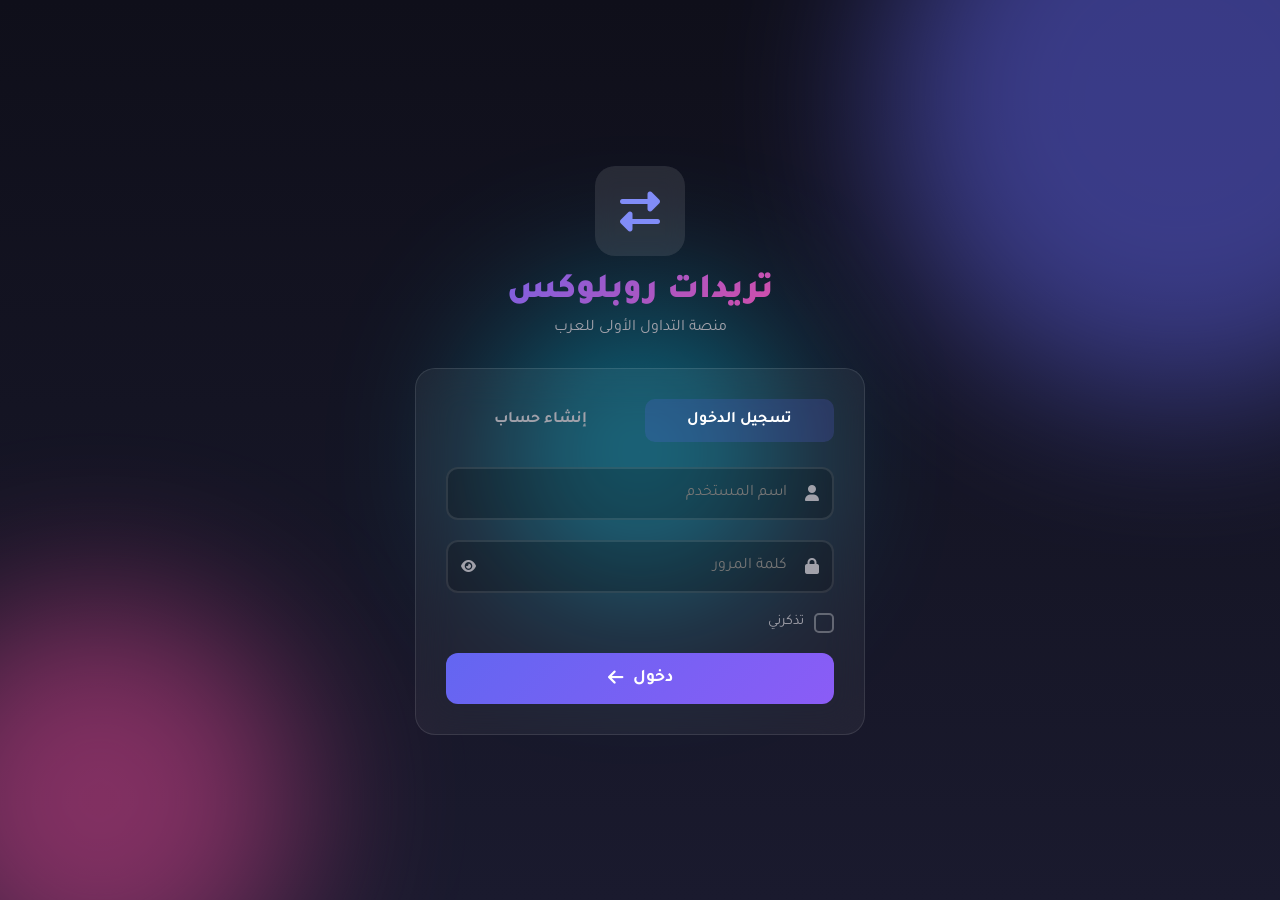
==== commit 45107fff: "Create index.html" ====
--- a/index.html
+++ b/index.html
@@ -301,4 +301,4 @@
     </script>
 </body>
   </html>
-  
+                  
--- a/css/style.css
+++ b/css/style.css
@@ -1,43 +1,21 @@
 /* ============================================
-   تريدات روبلوكس - ملف التنسيقات الرئيسي
-   أنميشن احترافي وواقعي
+   تريدات روبلوكس - CSS كامل
    ============================================ */
 
 :root {
     --primary: #6366f1;
-    --primary-dark: #4f46e5;
     --primary-light: #818cf8;
     --secondary: #ec4899;
-    --accent: #06b6d4;
     --bg-dark: #0f0f1a;
-    --bg-card: rgba(255, 255, 255, 0.03);
-    --bg-glass: rgba(255, 255, 255, 0.05);
+    --bg-card: rgba(255, 255, 255, 0.05);
     --text-primary: #ffffff;
     --text-secondary: #a1a1aa;
-    --text-muted: #71717a;
-    --gradient-primary: linear-gradient(135deg, #6366f1 0%, #8b5cf6 50%, #d946ef 100%);
-    --gradient-secondary: linear-gradient(135deg, #06b6d4 0%, #3b82f6 100%);
-    --gradient-dark: linear-gradient(180deg, #0f0f1a 0%, #1a1a2e 100%);
-    --shadow-sm: 0 2px 8px rgba(0,0,0,0.2);
-    --shadow-md: 0 4px 20px rgba(0,0,0,0.3);
-    --shadow-lg: 0 8px 40px rgba(0,0,0,0.4);
-    --shadow-glow: 0 0 40px rgba(99, 102, 241, 0.3);
-    --border-radius: 16px;
-    --border-radius-sm: 8px;
-    --border-radius-lg: 24px;
-    --transition-fast: 0.2s cubic-bezier(0.4, 0, 0.2, 1);
-    --transition-normal: 0.3s cubic-bezier(0.4, 0, 0.2, 1);
-    --transition-slow: 0.5s cubic-bezier(0.4, 0, 0.2, 1);
 }
 
 * {
     margin: 0;
     padding: 0;
     box-sizing: border-box;
-}
-
-html {
-    scroll-behavior: smooth;
 }
 
 body {
@@ -45,11 +23,9 @@
     background: var(--bg-dark);
     color: var(--text-primary);
     min-height: 100vh;
-    overflow-x: hidden;
-    line-height: 1.6;
-}
-
-/* خلفيات متحركة */
+}
+
+/* خلفية متحركة */
 .animated-bg {
     position: fixed;
     top: 0;
@@ -57,8 +33,8 @@
     width: 100%;
     height: 100%;
     z-index: -1;
+    background: linear-gradient(180deg, #0f0f1a 0%, #1a1a2e 100%);
     overflow: hidden;
-    background: var(--gradient-dark);
 }
 
 .gradient-orb {
@@ -69,65 +45,13 @@
     animation: float-orb 20s infinite ease-in-out;
 }
 
-.orb-1 {
-    width: 600px;
-    height: 600px;
-    background: var(--primary);
-    top: -200px;
-    right: -200px;
-    animation-delay: 0s;
-}
-
-.orb-2 {
-    width: 400px;
-    height: 400px;
-    background: var(--secondary);
-    bottom: -100px;
-    left: -100px;
-    animation-delay: -5s;
-}
-
-.orb-3 {
-    width: 300px;
-    height: 300px;
-    background: var(--accent);
-    top: 50%;
-    left: 50%;
-    transform: translate(-50%, -50%);
-    animation-delay: -10s;
-}
+.orb-1 { width: 600px; height: 600px; background: var(--primary); top: -200px; right: -200px; }
+.orb-2 { width: 400px; height: 400px; background: var(--secondary); bottom: -100px; left: -100px; animation-delay: -5s; }
+.orb-3 { width: 300px; height: 300px; background: #06b6d4; top: 50%; left: 50%; transform: translate(-50%, -50%); animation-delay: -10s; }
 
 @keyframes float-orb {
     0%, 100% { transform: translate(0, 0) scale(1); }
-    25% { transform: translate(50px, -50px) scale(1.1); }
     50% { transform: translate(0, 50px) scale(0.9); }
-    75% { transform: translate(-50px, -25px) scale(1.05); }
-}
-
-.floating-items {
-    position: absolute;
-    width: 100%;
-    height: 100%;
-}
-
-.roblox-item {
-    position: absolute;
-    font-size: 2rem;
-    color: rgba(255, 255, 255, 0.1);
-    animation: float-item 15s infinite ease-in-out;
-    animation-delay: calc(var(--i) * 2s);
-}
-
-.roblox-item:nth-child(1) { top: 10%; left: 10%; }
-.roblox-item:nth-child(2) { top: 20%; right: 15%; }
-.roblox-item:nth-child(3) { top: 60%; left: 20%; }
-.roblox-item:nth-child(4) { bottom: 20%; right: 25%; }
-.roblox-item:nth-child(5) { top: 40%; left: 5%; }
-.roblox-item:nth-child(6) { bottom: 30%; left: 40%; }
-
-@keyframes float-item {
-    0%, 100% { transform: translateY(0) rotate(0deg); opacity: 0.1; }
-    50% { transform: translateY(-30px) rotate(180deg); opacity: 0.3; }
 }
 
 /* صفحة المصادقة */
@@ -141,51 +65,27 @@
 
 .auth-container {
     width: 100%;
-    max-width: 480px;
-    position: relative;
+    max-width: 450px;
 }
 
 .logo-section {
     text-align: center;
-    margin-bottom: 40px;
-    position: relative;
-}
-
-.logo-glow {
-    position: absolute;
-    top: 50%;
-    left: 50%;
-    transform: translate(-50%, -50%);
-    width: 120px;
-    height: 120px;
-    background: var(--gradient-primary);
-    border-radius: 50%;
-    filter: blur(40px);
-    opacity: 0.5;
-    animation: pulse-glow 3s infinite ease-in-out;
-}
-
-@keyframes pulse-glow {
-    0%, 100% { transform: translate(-50%, -50%) scale(1); opacity: 0.5; }
-    50% { transform: translate(-50%, -50%) scale(1.2); opacity: 0.7; }
+    margin-bottom: 30px;
 }
 
 .logo {
-    width: 100px;
-    height: 100px;
-    background: var(--gradient-glass);
-    border: 2px solid rgba(255, 255, 255, 0.1);
-    border-radius: var(--border-radius-lg);
+    width: 90px;
+    height: 90px;
+    background: rgba(255, 255, 255, 0.1);
+    border-radius: 20px;
     display: flex;
     align-items: center;
     justify-content: center;
-    margin: 0 auto 20px;
+    margin: 0 auto 15px;
     font-size: 2.5rem;
     color: var(--primary-light);
-    position: relative;
     backdrop-filter: blur(10px);
-    animation: logo-float 6s infinite ease-in-out;
-    box-shadow: var(--shadow-glow);
+    animation: logo-float 3s infinite ease-in-out;
 }
 
 @keyframes logo-float {
@@ -194,52 +94,35 @@
 }
 
 .site-title {
-    font-size: 2.5rem;
+    font-size: 2.2rem;
     font-weight: 900;
-    background: var(--gradient-primary);
+    background: linear-gradient(135deg, #6366f1 0%, #ec4899 100%);
     -webkit-background-clip: text;
     -webkit-text-fill-color: transparent;
-    background-clip: text;
-    margin-bottom: 8px;
-    text-shadow: 0 0 30px rgba(99, 102, 241, 0.3);
 }
 
 .site-subtitle {
     color: var(--text-secondary);
-    font-size: 1rem;
+    margin-top: 5px;
 }
 
 .form-container {
-    background: var(--bg-glass);
+    background: rgba(255, 255, 255, 0.05);
     border: 1px solid rgba(255, 255, 255, 0.1);
-    border-radius: var(--border-radius-lg);
-    padding: 40px;
+    border-radius: 20px;
+    padding: 30px;
     backdrop-filter: blur(20px);
-    box-shadow: var(--shadow-lg);
-    position: relative;
-    overflow: hidden;
-}
-
-.form-container::before {
-    content: '';
-    position: absolute;
-    top: 0;
-    left: 0;
-    right: 0;
-    height: 1px;
-    background: linear-gradient(90deg, transparent, rgba(255,255,255,0.3), transparent);
 }
 
 .form-tabs {
     display: flex;
     gap: 10px;
-    margin-bottom: 30px;
-    position: relative;
+    margin-bottom: 25px;
 }
 
 .tab-btn {
     flex: 1;
-    padding: 15px;
+    padding: 12px;
     background: transparent;
     border: none;
     color: var(--text-secondary);
@@ -247,55 +130,31 @@
     font-size: 1rem;
     font-weight: 600;
     cursor: pointer;
-    position: relative;
-    transition: var(--transition-normal);
-    border-radius: var(--border-radius-sm);
-    overflow: hidden;
-}
-
-.tab-btn::before {
-    content: '';
-    position: absolute;
-    bottom: 0;
-    left: 50%;
-    transform: translateX(-50%);
-    width: 0;
-    height: 3px;
-    background: var(--gradient-primary);
-    border-radius: 3px;
-    transition: var(--transition-normal);
+    border-radius: 10px;
+    transition: 0.3s;
 }
 
 .tab-btn.active {
-    color: var(--text-primary);
-    background: rgba(99, 102, 241, 0.1);
-}
-
-.tab-btn.active::before {
-    width: 60%;
-}
-
-.tab-btn:hover:not(.active) {
-    color: var(--text-primary);
-    background: rgba(255, 255, 255, 0.05);
+    color: white;
+    background: rgba(99, 102, 241, 0.2);
 }
 
 .auth-form {
     display: none;
-    animation: form-fade-in 0.5s ease;
 }
 
 .auth-form.active {
     display: block;
-}
-
-@keyframes form-fade-in {
+    animation: fade-in 0.4s ease;
+}
+
+@keyframes fade-in {
     from { opacity: 0; transform: translateY(20px); }
     to { opacity: 1; transform: translateY(0); }
 }
 
 .input-group {
-    margin-bottom: 25px;
+    margin-bottom: 20px;
     position: relative;
 }
 
@@ -305,133 +164,44 @@
 
 .input-wrapper input {
     width: 100%;
-    padding: 16px 45px 16px 16px;
+    padding: 15px 45px 15px 15px;
     background: rgba(0, 0, 0, 0.2);
     border: 2px solid rgba(255, 255, 255, 0.1);
-    border-radius: var(--border-radius);
-    color: var(--text-primary);
+    border-radius: 12px;
+    color: white;
     font-family: inherit;
     font-size: 1rem;
-    transition: var(--transition-normal);
     outline: none;
+    transition: 0.3s;
 }
 
 .input-wrapper input:focus {
     border-color: var(--primary);
-    box-shadow: 0 0 0 4px rgba(99, 102, 241, 0.1), var(--shadow-glow);
-}
-
-.input-wrapper input:not(:placeholder-shown) + label,
-.input-wrapper input:focus + label {
-    transform: translateY(-35px) scale(0.85);
-    color: var(--primary-light);
-}
-
-.input-wrapper label {
+}
+
+.input-icon {
     position: absolute;
-    right: 45px;
+    right: 15px;
     top: 50%;
     transform: translateY(-50%);
-    color: var(--text-muted);
-    pointer-events: none;
-    transition: var(--transition-normal);
-    transform-origin: right;
-}
-
-.input-icon {
-    position: absolute;
-    right: 16px;
-    top: 50%;
-    transform: translateY(-50%);
-    color: var(--text-muted);
-    transition: var(--transition-normal);
-}
-
-.input-wrapper input:focus ~ .input-icon {
-    color: var(--primary-light);
-    transform: translateY(-50%) scale(1.1);
-}
-
-.input-line {
-    position: absolute;
-    bottom: 0;
-    right: 0;
-    width: 0;
-    height: 2px;
-    background: var(--gradient-primary);
-    transition: var(--transition-normal);
-}
-
-.input-wrapper input:focus ~ .input-line {
-    width: 100%;
-}
-
-.input-glow {
-    position: absolute;
-    top: 50%;
-    left: 50%;
-    transform: translate(-50%, -50%);
-    width: 100%;
-    height: 100%;
-    border-radius: var(--border-radius);
-    opacity: 0;
-    box-shadow: 0 0 30px rgba(99, 102, 241, 0.3);
-    transition: var(--transition-normal);
-    pointer-events: none;
-}
-
-.input-wrapper input:focus ~ .input-glow {
-    opacity: 1;
+    color: var(--text-secondary);
 }
 
 .toggle-password {
     position: absolute;
-    left: 16px;
+    left: 15px;
     top: 50%;
     transform: translateY(-50%);
     background: none;
     border: none;
-    color: var(--text-muted);
-    cursor: pointer;
-    padding: 5px;
-    transition: var(--transition-fast);
-}
-
-.toggle-password:hover {
-    color: var(--text-primary);
-    transform: translateY(-50%) scale(1.1);
-}
-
-.input-hint {
-    display: block;
-    margin-top: 6px;
-    font-size: 0.8rem;
-    color: var(--text-muted);
-}
-
-.password-strength {
-    display: flex;
-    gap: 4px;
-    margin-top: 8px;
-    height: 4px;
-}
-
-.strength-bar {
-    flex: 1;
-    background: rgba(255, 255, 255, 0.1);
-    border-radius: 2px;
-    transition: var(--transition-normal);
-}
-
-.strength-bar.weak { background: #ef4444; box-shadow: 0 0 10px #ef4444; }
-.strength-bar.medium { background: #f59e0b; box-shadow: 0 0 10px #f59e0b; }
-.strength-bar.strong { background: #10b981; box-shadow: 0 0 10px #10b981; }
+    color: var(--text-secondary);
+    cursor: pointer;
+}
 
 .form-options {
     display: flex;
-    justify-content: space-between;
-    align-items: center;
-    margin-bottom: 25px;
+    align-items: center;
+    margin-bottom: 20px;
 }
 
 .remember-me {
@@ -453,131 +223,64 @@
     display: flex;
     align-items: center;
     justify-content: center;
-    transition: var(--transition-fast);
-    position: relative;
-    overflow: hidden;
-}
-
-.checkmark::before {
-    content: '';
-    position: absolute;
-    top: 50%;
-    left: 50%;
-    width: 0;
-    height: 0;
-    background: var(--gradient-primary);
-    border-radius: 3px;
-    transform: translate(-50%, -50%);
-    transition: var(--transition-fast);
-}
-
-.remember-me input:checked + .checkmark::before {
-    width: 100%;
-    height: 100%;
-}
-
-.checkmark i {
     font-size: 0.7rem;
-    color: white;
-    opacity: 0;
-    transform: scale(0);
-    transition: var(--transition-fast);
-    position: relative;
-    z-index: 1;
-}
-
-.remember-me input:checked + .checkmark i {
-    opacity: 1;
-    transform: scale(1);
+    color: transparent;
+    transition: 0.3s;
+}
+
+.remember-me input:checked + .checkmark {
+    background: var(--primary);
+    border-color: var(--primary);
+    color: white;
 }
 
 .label-text {
     color: var(--text-secondary);
     font-size: 0.9rem;
-    transition: var(--transition-fast);
-}
-
-.remember-me:hover .label-text {
-    color: var(--text-primary);
-}
-
-.forgot-password {
-    color: var(--primary-light);
-    text-decoration: none;
-    font-size: 0.9rem;
-    position: relative;
-    transition: var(--transition-fast);
-}
-
-.forgot-password::after {
-    content: '';
-    position: absolute;
-    bottom: -2px;
-    right: 0;
-    width: 0;
-    height: 1px;
-    background: var(--primary-light);
-    transition: var(--transition-fast);
-}
-
-.forgot-password:hover::after {
-    width: 100%;
-}
+}
+
+.password-strength {
+    display: flex;
+    gap: 4px;
+    margin-top: 8px;
+    height: 4px;
+}
+
+.strength-bar {
+    flex: 1;
+    background: rgba(255, 255, 255, 0.1);
+    border-radius: 2px;
+    transition: 0.3s;
+}
+
+.strength-bar.weak { background: #ef4444; }
+.strength-bar.medium { background: #f59e0b; }
+.strength-bar.strong { background: #10b981; }
 
 .submit-btn {
     width: 100%;
-    padding: 16px;
-    background: var(--gradient-primary);
+    padding: 15px;
+    background: linear-gradient(135deg, #6366f1 0%, #8b5cf6 100%);
     border: none;
-    border-radius: var(--border-radius);
+    border-radius: 12px;
     color: white;
     font-family: inherit;
     font-size: 1.1rem;
     font-weight: 700;
     cursor: pointer;
-    position: relative;
-    overflow: hidden;
     display: flex;
     align-items: center;
     justify-content: center;
     gap: 10px;
-    transition: var(--transition-normal);
-    box-shadow: var(--shadow-glow);
-}
-
-.submit-btn::before {
-    content: '';
-    position: absolute;
-    top: 0;
-    left: -100%;
-    width: 100%;
-    height: 100%;
-    background: linear-gradient(90deg, transparent, rgba(255,255,255,0.3), transparent);
-    transition: var(--transition-slow);
-}
-
-.submit-btn:hover::before {
-    left: 100%;
+    transition: 0.3s;
 }
 
 .submit-btn:hover {
     transform: translateY(-2px);
-    box-shadow: var(--shadow-glow), 0 10px 40px rgba(99, 102, 241, 0.4);
-}
-
-.submit-btn:active {
-    transform: translateY(0);
-}
-
-.btn-icon {
-    transition: var(--transition-normal);
-}
-
-.submit-btn:hover .btn-icon {
-    transform: translateX(-5px);
-}
-
-/* Toasts */
+    box-shadow: 0 10px 30px rgba(99, 102, 241, 0.4);
+}
+
+/* Toast */
 .toast-container {
     position: fixed;
     top: 20px;
@@ -589,41 +292,25 @@
 }
 
 .toast {
-    background: var(--bg-glass);
-    border: 1px solid rgba(255, 255, 255, 0.1);
-    border-radius: var(--border-radius);
-    padding: 16px 20px;
+    background: rgba(255, 255, 255, 0.1);
+    border-right: 4px solid var(--primary);
+    border-radius: 10px;
+    padding: 15px 20px;
     display: flex;
     align-items: center;
     gap: 12px;
     backdrop-filter: blur(10px);
-    box-shadow: var(--shadow-lg);
-    animation: toast-slide-in 0.4s cubic-bezier(0.68, -0.55, 0.265, 1.55);
-    min-width: 300px;
-}
-
-.toast.hiding {
-    animation: toast-slide-out 0.4s ease forwards;
-}
-
-@keyframes toast-slide-in {
+    animation: slide-in 0.4s ease;
+    min-width: 280px;
+}
+
+.toast.error { border-right-color: #ef4444; }
+.toast.success { border-right-color: #10b981; }
+
+@keyframes slide-in {
     from { opacity: 0; transform: translateX(-100%); }
     to { opacity: 1; transform: translateX(0); }
 }
-
-@keyframes toast-slide-out {
-    to { opacity: 0; transform: translateX(-100%); }
-}
-
-.toast.success { border-right: 4px solid #10b981; }
-.toast.error { border-right: 4px solid #ef4444; }
-.toast.warning { border-right: 4px solid #f59e0b; }
-.toast.info { border-right: 4px solid #3b82f6; }
-
-.toast.success .toast-icon { color: #10b981; }
-.toast.error .toast-icon { color: #ef4444; }
-.toast.warning .toast-icon { color: #f59e0b; }
-.toast.info .toast-icon { color: #3b82f6; }
 
 /* Loading Screen */
 .loading-screen {
@@ -652,60 +339,31 @@
 .loading-logo {
     font-size: 4rem;
     color: var(--primary);
-    margin-bottom: 30px;
-    animation: loading-pulse 2s infinite;
-}
-
-@keyframes loading-pulse {
-    0%, 100% { transform: scale(1); opacity: 1; }
-    50% { transform: scale(1.1); opacity: 0.7; }
+    margin-bottom: 20px;
+    animation: pulse 2s infinite;
+}
+
+@keyframes pulse {
+    0%, 100% { transform: scale(1); }
+    50% { transform: scale(1.1); }
 }
 
 .loading-spinner {
-    position: relative;
-    width: 60px;
-    height: 60px;
+    width: 50px;
+    height: 50px;
     margin: 0 auto 20px;
-}
-
-.spinner-ring {
-    position: absolute;
-    top: 0;
-    left: 0;
-    width: 100%;
-    height: 100%;
-    border: 3px solid transparent;
+    border: 3px solid rgba(255, 255, 255, 0.1);
     border-top-color: var(--primary);
     border-radius: 50%;
     animation: spin 1s linear infinite;
 }
 
-.spinner-ring:nth-child(2) {
-    width: 80%;
-    height: 80%;
-    top: 10%;
-    left: 10%;
-    border-top-color: var(--secondary);
-    animation-duration: 1.5s;
-    animation-direction: reverse;
-}
-
-.spinner-ring:nth-child(3) {
-    width: 60%;
-    height: 60%;
-    top: 20%;
-    left: 20%;
-    border-top-color: var(--accent);
-    animation-duration: 2s;
-}
-
 @keyframes spin {
     to { transform: rotate(360deg); }
 }
 
 .loading-text {
     color: var(--text-secondary);
-    font-size: 1.1rem;
 }
 
 /* صفحة المنشورات */
@@ -713,67 +371,16 @@
     padding-top: 80px;
 }
 
-.feed-bg {
-    position: fixed;
-    top: 0;
-    left: 0;
-    width: 100%;
-    height: 100%;
-    z-index: -1;
-    background: var(--bg-dark);
-    overflow: hidden;
-}
-
-.grid-pattern {
-    position: absolute;
-    top: 0;
-    left: 0;
-    width: 100%;
-    height: 100%;
-    background-image: 
-        linear-gradient(rgba(99, 102, 241, 0.03) 1px, transparent 1px),
-        linear-gradient(90deg, rgba(99, 102, 241, 0.03) 1px, transparent 1px);
-    background-size: 50px 50px;
-    animation: grid-move 20s linear infinite;
-}
-
-@keyframes grid-move {
-    0% { transform: translate(0, 0); }
-    100% { transform: translate(50px, 50px); }
-}
-
-.floating-shapes .shape {
-    position: absolute;
-    font-size: 3rem;
-    color: rgba(99, 102, 241, 0.1);
-    animation: shape-float 10s infinite ease-in-out;
-    animation-delay: var(--delay);
-    left: var(--x);
-    top: var(--y);
-}
-
-@keyframes shape-float {
-    0%, 100% { transform: translateY(0) rotate(0deg); opacity: 0.1; }
-    50% { transform: translateY(-20px) rotate(10deg); opacity: 0.2; }
-}
-
-/* Header */
 .main-header {
     position: fixed;
     top: 0;
     left: 0;
     right: 0;
     height: 70px;
-    background: rgba(15, 15, 26, 0.8);
+    background: rgba(15, 15, 26, 0.9);
     backdrop-filter: blur(20px);
     border-bottom: 1px solid rgba(255, 255, 255, 0.1);
     z-index: 1000;
-    transition: var(--transition-normal);
-}
-
-.main-header.scrolled {
-    background: rgba(15, 15, 26, 0.95);
-    box-shadow: var(--shadow-md);
 }
 
 .header-content {
@@ -786,34 +393,22 @@
     padding: 0 30px;
 }
 
-.logo-section-small {
-    display: flex;
-    align-items: center;
-    gap: 12px;
-}
-
 .logo-pulse {
     width: 40px;
     height: 40px;
-    background: var(--gradient-primary);
+    background: linear-gradient(135deg, #6366f1 0%, #ec4899 100%);
     border-radius: 10px;
     display: flex;
     align-items: center;
     justify-content: center;
     color: white;
-    font-size: 1.2rem;
-    animation: logo-pulse-anim 2s infinite;
-}
-
-@keyframes logo-pulse-anim {
-    0%, 100% { box-shadow: 0 0 0 0 rgba(99, 102, 241, 0.4); }
-    50% { box-shadow: 0 0 0 10px rgba(99, 102, 241, 0); }
+    animation: pulse 2s infinite;
 }
 
 .site-name {
     font-weight: 800;
-    font-size: 1.3rem;
-    background: var(--gradient-primary);
+    margin-right: 10px;
+    background: linear-gradient(135deg, #6366f1 0%, #ec4899 100%);
     -webkit-background-clip: text;
     -webkit-text-fill-color: transparent;
 }
@@ -824,65 +419,22 @@
 }
 
 .nav-link {
-    display: flex;
-    align-items: center;
-    gap: 8px;
-    padding: 10px 20px;
+    padding: 10px 15px;
     color: var(--text-secondary);
     text-decoration: none;
-    border-radius: var(--border-radius);
-    transition: var(--transition-fast);
-    position: relative;
-    overflow: hidden;
-}
-
-.nav-link::before {
-    content: '';
-    position: absolute;
-    top: 0;
-    left: 0;
-    width: 100%;
-    height: 100%;
-    background: var(--gradient-primary);
-    opacity: 0;
-    transition: var(--transition-fast);
-    z-index: -1;
-}
-
-.nav-link:hover,
-.nav-link.active {
-    color: white;
-}
-
-.nav-link:hover::before,
-.nav-link.active::before {
-    opacity: 1;
-}
-
-.nav-link .badge {
-    background: var(--secondary);
-    color: white;
-    font-size: 0.7rem;
-    padding: 2px 6px;
     border-radius: 10px;
-    font-weight: 700;
+    transition: 0.3s;
+}
+
+.nav-link.active, .nav-link:hover {
+    color: white;
+    background: rgba(99, 102, 241, 0.2);
 }
 
 .user-section {
     display: flex;
     align-items: center;
     gap: 15px;
-}
-
-.user-info {
-    display: flex;
-    align-items: center;
-    gap: 10px;
-}
-
-.username {
-    font-weight: 600;
-    color: var(--text-primary);
 }
 
 .user-avatar {
@@ -895,7 +447,6 @@
     width: 100%;
     height: 100%;
     border-radius: 50%;
-    object-fit: cover;
     border: 2px solid var(--primary);
 }
 
@@ -908,49 +459,278 @@
     background: #10b981;
     border-radius: 50%;
     border: 2px solid var(--bg-dark);
-    animation: online-pulse 2s infinite;
-}
-
-@keyframes online-pulse {
-    0%, 100% { box-shadow: 0 0 0 0 rgba(16, 185, 129, 0.4); }
-    50% { box-shadow: 0 0 0 4px rgba(16, 185, 129, 0); }
 }
 
 .logout-btn {
-    background: rgba(239, 68, 68, 0.1);
+    background: rgba(239, 68, 68, 0.2);
     border: none;
     color: #ef4444;
-    width: 40px;
-    height: 40px;
-    border-radius: 10px;
-    cursor: pointer;
-    transition: var(--transition-fast);
-    display: flex;
-    align-items: center;
-    justify-content: center;
-}
-
-.logout-btn:hover {
-    background: rgba(239, 68, 68, 0.2);
-    transform: scale(1.1);
-}
-
-/* Feed Container */
+    width: 35px;
+    height: 35px;
+    border-radius: 8px;
+    cursor: pointer;
+}
+
+/* Feed */
 .feed-container {
     max-width: 1400px;
     margin: 0 auto;
     padding: 30px;
     display: grid;
-    grid-template-columns: 280px 1fr;
+    grid-template-columns: 250px 1fr;
     gap: 30px;
 }
 
 .sidebar {
     position: sticky;
-    top: 100px;
+    top: 90px;
     height: fit-content;
 }
 
 .sidebar-card {
-    background: var(--bg-glass);
-    border: 1px solid rgba(255
+    background: rgba(255, 255, 255, 0.05);
+    border: 1px solid rgba(255, 255, 255, 0.1);
+    border-radius: 20px;
+    padding: 20px;
+    margin-bottom: 20px;
+}
+
+.sidebar-card h3 {
+    margin-bottom: 15px;
+    color: var(--text-secondary);
+}
+
+.category-btn {
+    width: 100%;
+    padding: 10px;
+    margin: 5px 0;
+    background: transparent;
+    border: 1px solid transparent;
+    border-radius: 10px;
+    color: var(--text-secondary);
+    font-family: inherit;
+    cursor: pointer;
+    text-align: right;
+    transition: 0.3s;
+}
+
+.category-btn:hover, .category-btn.active {
+    background: rgba(99, 102, 241, 0.2);
+    color: white;
+}
+
+/* Posts */
+.feed-header {
+    margin-bottom: 25px;
+    padding: 20px;
+    background: rgba(255, 255, 255, 0.05);
+    border-radius: 20px;
+}
+
+.feed-header h2 {
+    display: flex;
+    align-items: center;
+    gap: 10px;
+}
+
+.feed-header i {
+    color: #f59e0b;
+}
+
+.posts-grid {
+    display: grid;
+    grid-template-columns: repeat(auto-fill, minmax(300px, 1fr));
+    gap: 25px;
+}
+
+.post-card {
+    background: rgba(255, 255, 255, 0.05);
+    border: 1px solid rgba(255, 255, 255, 0.1);
+    border-radius: 20px;
+    overflow: hidden;
+    transition: 0.3s;
+}
+
+.post-card:hover {
+    transform: translateY(-5px);
+    border-color: rgba(99, 102, 241, 0.3);
+}
+
+.post-header {
+    padding: 15px;
+    display: flex;
+    justify-content: space-between;
+    align-items: center;
+}
+
+.post-author {
+    display: flex;
+    align-items: center;
+    gap: 10px;
+}
+
+.author-avatar {
+    width: 40px;
+    height: 40px;
+    border-radius: 50%;
+}
+
+.post-category {
+    padding: 5px 12px;
+    background: rgba(99, 102, 241, 0.2);
+    color: var(--primary-light);
+    border-radius: 15px;
+    font-size: 0.8rem;
+}
+
+.post-content {
+    padding: 15px;
+}
+
+/* FAB */
+.fab-btn {
+    position: fixed;
+    bottom: 30px;
+    left: 30px;
+    width: 60px;
+    height: 60px;
+    background: linear-gradient(135deg, #6366f1 0%, #ec4899 100%);
+    border: none;
+    border-radius: 50%;
+    color: white;
+    font-size: 1.5rem;
+    cursor: pointer;
+    box-shadow: 0 10px 30px rgba(99, 102, 241, 0.4);
+    transition: 0.3s;
+    z-index: 999;
+}
+
+.fab-btn:hover {
+    transform: scale(1.1) rotate(90deg);
+}
+
+/* Modal */
+.modal-overlay {
+    position: fixed;
+    top: 0;
+    left: 0;
+    width: 100%;
+    height: 100%;
+    background: rgba(0, 0, 0, 0.8);
+    backdrop-filter: blur(5px);
+    z-index: 2000;
+    display: flex;
+    align-items: center;
+    justify-content: center;
+    opacity: 0;
+    visibility: hidden;
+    transition: 0.3s;
+}
+
+.modal-overlay.active {
+    opacity: 1;
+    visibility: visible;
+}
+
+.modal-content {
+    background: rgba(20, 20, 35, 0.95);
+    border: 1px solid rgba(255, 255, 255, 0.1);
+    border-radius: 20px;
+    width: 90%;
+    max-width: 500px;
+    max-height: 90vh;
+    overflow-y: auto;
+    padding: 25px;
+}
+
+.modal-header {
+    display: flex;
+    justify-content: space-between;
+    align-items: center;
+    margin-bottom: 20px;
+}
+
+.close-modal {
+    background: rgba(255, 255, 255, 0.1);
+    border: none;
+    color: white;
+    width: 35px;
+    height: 35px;
+    border-radius: 50%;
+    cursor: pointer;
+}
+
+.form-section {
+    margin-bottom: 20px;
+}
+
+.form-section h4 {
+    color: var(--text-secondary);
+    margin-bottom: 15px;
+}
+
+.image-upload {
+    border: 2px dashed rgba(255, 255, 255, 0.2);
+    border-radius: 15px;
+    padding: 30px;
+    text-align: center;
+    cursor: pointer;
+    margin-bottom: 15px;
+    transition: 0.3s;
+}
+
+.image-upload:hover {
+    border-color: var(--primary);
+}
+
+.upload-placeholder {
+    color: var(--text-secondary);
+}
+
+.upload-placeholder i {
+    font-size: 2rem;
+    margin-bottom: 10px;
+    display: block;
+}
+
+.form-actions {
+    display: flex;
+    gap: 10px;
+    margin-top: 20px;
+}
+
+.btn-secondary, .btn-primary {
+    flex: 1;
+    padding: 12px;
+    border-radius: 10px;
+    font-family: inherit;
+    font-size: 1rem;
+    cursor: pointer;
+    border: none;
+}
+
+.btn-secondary {
+    background: rgba(255, 255, 255, 0.1);
+    color: white;
+}
+
+.btn-primary {
+    background: linear-gradient(135deg, #6366f1 0%, #ec4899 100%);
+    color: white;
+}
+
+/* Responsive */
+@media (max-width: 768px) {
+    .feed-container {
+        grid-template-columns: 1fr;
+    }
+    
+    .sidebar {
+        display: none;
+    }
+    
+    .site-name {
+        display: none;
+    }
+  }
+      
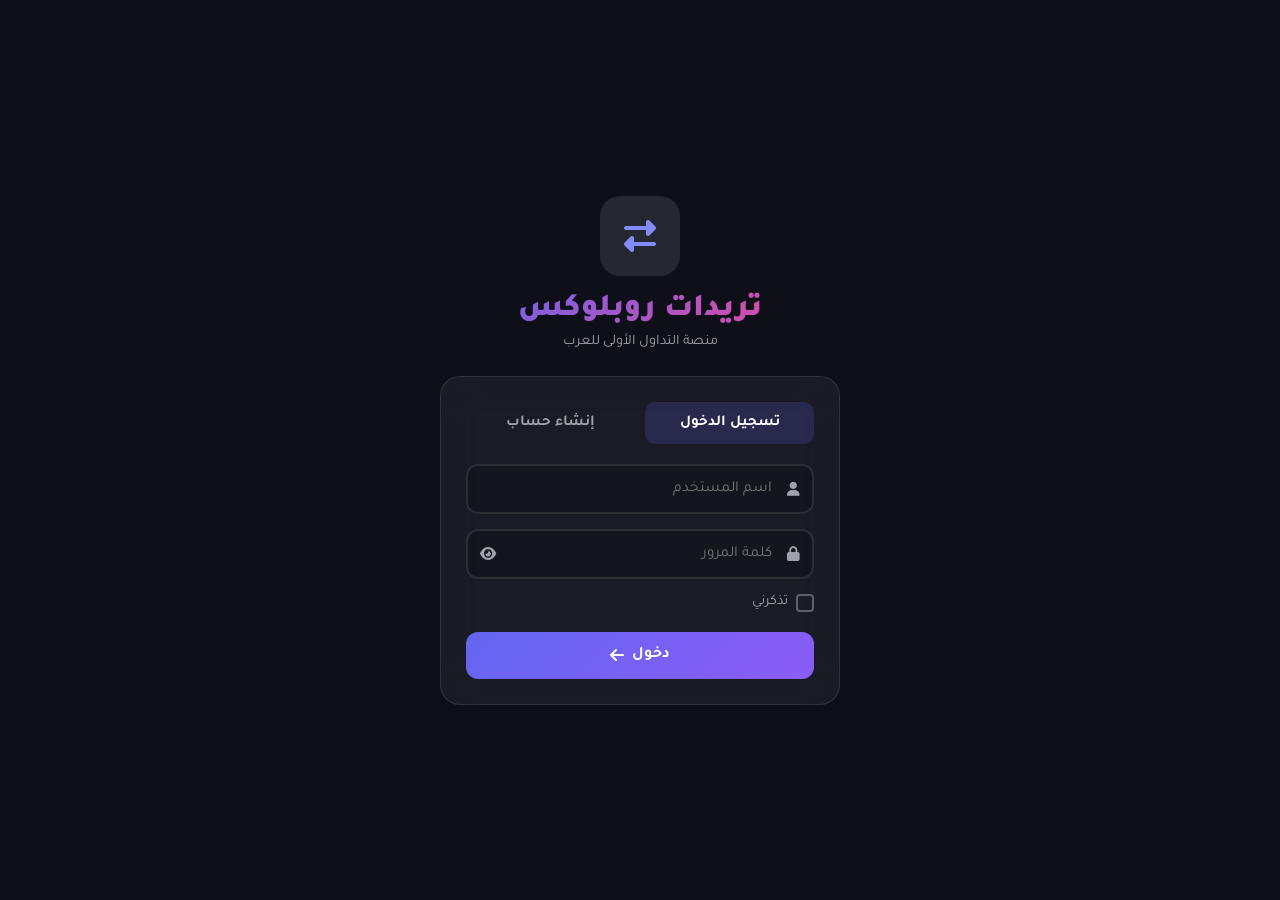
==== commit 64880dbd: "Create index.html" ====
--- a/index.html
+++ b/index.html
@@ -70,6 +70,21 @@
 
             <!-- نموذج التسجيل -->
             <form id="registerForm" class="auth-form" onsubmit="handleRegister(event)">
+                <!-- رفع صورة الأفاتار -->
+                <div class="avatar-upload-section">
+                    <div class="avatar-upload" onclick="document.getElementById('avatarInput').click()">
+                        <input type="file" id="avatarInput" accept="image/*" hidden onchange="previewAvatar(this)">
+                        <div class="avatar-placeholder" id="avatarPlaceholder">
+                            <i class="fas fa-camera"></i>
+                            <span>اختر صورة للأفاتار</span>
+                        </div>
+                        <img id="avatarPreview" class="avatar-preview">
+                        <button type="button" class="remove-avatar" onclick="removeAvatar(event)">
+                            <i class="fas fa-times"></i>
+                        </button>
+                    </div>
+                </div>
+
                 <div class="input-group">
                     <div class="input-wrapper">
                         <input type="text" id="regUsername" required placeholder="اسم المستخدم" minlength="3">
@@ -138,6 +153,8 @@
         // كود JavaScript مباشر في الصفحة
         // ============================================
 
+        let avatarImage = '';
+
         // إخفاء شاشة التحميل فوراً
         window.onload = function() {
             setTimeout(function() {
@@ -199,6 +216,31 @@
             });
         }
 
+        // معاينة الأفاتار
+        function previewAvatar(input) {
+            if (input.files && input.files[0]) {
+                const reader = new FileReader();
+                reader.onload = function(e) {
+                    avatarImage = e.target.result;
+                    document.getElementById('avatarPreview').src = avatarImage;
+                    document.getElementById('avatarPreview').style.display = 'block';
+                    document.getElementById('avatarPlaceholder').style.display = 'none';
+                    document.querySelector('.remove-avatar').style.display = 'flex';
+                };
+                reader.readAsDataURL(input.files[0]);
+            }
+        }
+
+        // حذف الأفاتار
+        function removeAvatar(e) {
+            e.stopPropagation();
+            avatarImage = '';
+            document.getElementById('avatarInput').value = '';
+            document.getElementById('avatarPreview').style.display = 'none';
+            document.getElementById('avatarPlaceholder').style.display = 'flex';
+            document.querySelector('.remove-avatar').style.display = 'none';
+        }
+
         // Toast Notification
         function showToast(message, type) {
             const container = document.getElementById('toastContainer');
@@ -243,13 +285,13 @@
                 return;
             }
 
-            // إنشاء مستخدم جديد
+            // إنشاء مستخدم جديد مع صورة الأفاتار
             const user = {
                 id: Date.now(),
                 username: username,
                 email: email,
                 password: btoa(password),
-                avatar: 'https://api.dicebear.com/7.x/avataaars/svg?seed=' + username
+                avatar: avatarImage || 'https://api.dicebear.com/7.x/avataaars/svg?seed=' + username
             };
 
             users.push(user);
@@ -300,5 +342,5 @@
         }
     </script>
 </body>
-  </html>
+                  </html>
                   
--- a/css/style.css
+++ b/css/style.css
@@ -1,5 +1,5 @@
 /* ============================================
-   تريدات روبلوكس - CSS كامل
+   تريدات روبلوكس - CSS معدل
    ============================================ */
 
 :root {
@@ -25,35 +25,6 @@
     min-height: 100vh;
 }
 
-/* خلفية متحركة */
-.animated-bg {
-    position: fixed;
-    top: 0;
-    left: 0;
-    width: 100%;
-    height: 100%;
-    z-index: -1;
-    background: linear-gradient(180deg, #0f0f1a 0%, #1a1a2e 100%);
-    overflow: hidden;
-}
-
-.gradient-orb {
-    position: absolute;
-    border-radius: 50%;
-    filter: blur(80px);
-    opacity: 0.5;
-    animation: float-orb 20s infinite ease-in-out;
-}
-
-.orb-1 { width: 600px; height: 600px; background: var(--primary); top: -200px; right: -200px; }
-.orb-2 { width: 400px; height: 400px; background: var(--secondary); bottom: -100px; left: -100px; animation-delay: -5s; }
-.orb-3 { width: 300px; height: 300px; background: #06b6d4; top: 50%; left: 50%; transform: translate(-50%, -50%); animation-delay: -10s; }
-
-@keyframes float-orb {
-    0%, 100% { transform: translate(0, 0) scale(1); }
-    50% { transform: translate(0, 50px) scale(0.9); }
-}
-
 /* صفحة المصادقة */
 .auth-page {
     display: flex;
@@ -65,36 +36,35 @@
 
 .auth-container {
     width: 100%;
-    max-width: 450px;
+    max-width: 400px;
 }
 
 .logo-section {
     text-align: center;
-    margin-bottom: 30px;
+    margin-bottom: 25px;
 }
 
 .logo {
-    width: 90px;
-    height: 90px;
+    width: 80px;
+    height: 80px;
     background: rgba(255, 255, 255, 0.1);
     border-radius: 20px;
     display: flex;
     align-items: center;
     justify-content: center;
     margin: 0 auto 15px;
-    font-size: 2.5rem;
+    font-size: 2rem;
     color: var(--primary-light);
-    backdrop-filter: blur(10px);
-    animation: logo-float 3s infinite ease-in-out;
-}
-
-@keyframes logo-float {
+    animation: float 3s infinite ease-in-out;
+}
+
+@keyframes float {
     0%, 100% { transform: translateY(0); }
     50% { transform: translateY(-10px); }
 }
 
 .site-title {
-    font-size: 2.2rem;
+    font-size: 2rem;
     font-weight: 900;
     background: linear-gradient(135deg, #6366f1 0%, #ec4899 100%);
     -webkit-background-clip: text;
@@ -103,6 +73,7 @@
 
 .site-subtitle {
     color: var(--text-secondary);
+    font-size: 0.9rem;
     margin-top: 5px;
 }
 
@@ -110,14 +81,14 @@
     background: rgba(255, 255, 255, 0.05);
     border: 1px solid rgba(255, 255, 255, 0.1);
     border-radius: 20px;
-    padding: 30px;
+    padding: 25px;
     backdrop-filter: blur(20px);
 }
 
 .form-tabs {
     display: flex;
     gap: 10px;
-    margin-bottom: 25px;
+    margin-bottom: 20px;
 }
 
 .tab-btn {
@@ -127,7 +98,7 @@
     border: none;
     color: var(--text-secondary);
     font-family: inherit;
-    font-size: 1rem;
+    font-size: 0.95rem;
     font-weight: 600;
     cursor: pointer;
     border-radius: 10px;
@@ -145,17 +116,16 @@
 
 .auth-form.active {
     display: block;
-    animation: fade-in 0.4s ease;
-}
-
-@keyframes fade-in {
-    from { opacity: 0; transform: translateY(20px); }
+    animation: fadeIn 0.4s ease;
+}
+
+@keyframes fadeIn {
+    from { opacity: 0; transform: translateY(10px); }
     to { opacity: 1; transform: translateY(0); }
 }
 
 .input-group {
-    margin-bottom: 20px;
-    position: relative;
+    margin-bottom: 15px;
 }
 
 .input-wrapper {
@@ -164,13 +134,13 @@
 
 .input-wrapper input {
     width: 100%;
-    padding: 15px 45px 15px 15px;
+    padding: 14px 40px 14px 14px;
     background: rgba(0, 0, 0, 0.2);
     border: 2px solid rgba(255, 255, 255, 0.1);
     border-radius: 12px;
     color: white;
     font-family: inherit;
-    font-size: 1rem;
+    font-size: 0.95rem;
     outline: none;
     transition: 0.3s;
 }
@@ -181,21 +151,23 @@
 
 .input-icon {
     position: absolute;
-    right: 15px;
+    right: 14px;
     top: 50%;
     transform: translateY(-50%);
     color: var(--text-secondary);
+    font-size: 0.9rem;
 }
 
 .toggle-password {
     position: absolute;
-    left: 15px;
+    left: 14px;
     top: 50%;
     transform: translateY(-50%);
     background: none;
     border: none;
     color: var(--text-secondary);
     cursor: pointer;
+    font-size: 0.9rem;
 }
 
 .form-options {
@@ -207,8 +179,9 @@
 .remember-me {
     display: flex;
     align-items: center;
-    gap: 10px;
-    cursor: pointer;
+    gap: 8px;
+    cursor: pointer;
+    font-size: 0.9rem;
 }
 
 .remember-me input {
@@ -216,14 +189,14 @@
 }
 
 .checkmark {
-    width: 20px;
-    height: 20px;
+    width: 18px;
+    height: 18px;
     border: 2px solid rgba(255, 255, 255, 0.3);
-    border-radius: 5px;
-    display: flex;
-    align-items: center;
-    justify-content: center;
-    font-size: 0.7rem;
+    border-radius: 4px;
+    display: flex;
+    align-items: center;
+    justify-content: center;
+    font-size: 0.6rem;
     color: transparent;
     transition: 0.3s;
 }
@@ -236,14 +209,13 @@
 
 .label-text {
     color: var(--text-secondary);
-    font-size: 0.9rem;
 }
 
 .password-strength {
     display: flex;
     gap: 4px;
-    margin-top: 8px;
-    height: 4px;
+    margin-top: 6px;
+    height: 3px;
 }
 
 .strength-bar {
@@ -259,25 +231,25 @@
 
 .submit-btn {
     width: 100%;
-    padding: 15px;
+    padding: 14px;
     background: linear-gradient(135deg, #6366f1 0%, #8b5cf6 100%);
     border: none;
     border-radius: 12px;
     color: white;
     font-family: inherit;
-    font-size: 1.1rem;
+    font-size: 1rem;
     font-weight: 700;
     cursor: pointer;
     display: flex;
     align-items: center;
     justify-content: center;
-    gap: 10px;
+    gap: 8px;
     transition: 0.3s;
 }
 
 .submit-btn:hover {
     transform: translateY(-2px);
-    box-shadow: 0 10px 30px rgba(99, 102, 241, 0.4);
+    box-shadow: 0 10px 25px rgba(99, 102, 241, 0.4);
 }
 
 /* Toast */
@@ -293,26 +265,26 @@
 
 .toast {
     background: rgba(255, 255, 255, 0.1);
-    border-right: 4px solid var(--primary);
+    border-right: 3px solid var(--primary);
     border-radius: 10px;
-    padding: 15px 20px;
-    display: flex;
-    align-items: center;
-    gap: 12px;
+    padding: 12px 16px;
+    display: flex;
+    align-items: center;
+    gap: 10px;
     backdrop-filter: blur(10px);
-    animation: slide-in 0.4s ease;
-    min-width: 280px;
+    animation: slideIn 0.3s ease;
+    font-size: 0.9rem;
 }
 
 .toast.error { border-right-color: #ef4444; }
 .toast.success { border-right-color: #10b981; }
 
-@keyframes slide-in {
-    from { opacity: 0; transform: translateX(-100%); }
+@keyframes slideIn {
+    from { opacity: 0; transform: translateX(-20px); }
     to { opacity: 1; transform: translateX(0); }
 }
 
-/* Loading Screen */
+/* Loading */
 .loading-screen {
     position: fixed;
     top: 0;
@@ -337,9 +309,9 @@
 }
 
 .loading-logo {
-    font-size: 4rem;
+    font-size: 3rem;
     color: var(--primary);
-    margin-bottom: 20px;
+    margin-bottom: 15px;
     animation: pulse 2s infinite;
 }
 
@@ -349,9 +321,9 @@
 }
 
 .loading-spinner {
-    width: 50px;
-    height: 50px;
-    margin: 0 auto 20px;
+    width: 40px;
+    height: 40px;
+    margin: 0 auto 15px;
     border: 3px solid rgba(255, 255, 255, 0.1);
     border-top-color: var(--primary);
     border-radius: 50%;
@@ -364,11 +336,12 @@
 
 .loading-text {
     color: var(--text-secondary);
+    font-size: 0.9rem;
 }
 
 /* صفحة المنشورات */
 .feed-page {
-    padding-top: 80px;
+    padding-top: 70px;
 }
 
 .main-header {
@@ -376,8 +349,8 @@
     top: 0;
     left: 0;
     right: 0;
-    height: 70px;
-    background: rgba(15, 15, 26, 0.9);
+    height: 60px;
+    background: rgba(15, 15, 26, 0.98);
     backdrop-filter: blur(20px);
     border-bottom: 1px solid rgba(255, 255, 255, 0.1);
     z-index: 1000;
@@ -390,57 +363,102 @@
     display: flex;
     align-items: center;
     justify-content: space-between;
-    padding: 0 30px;
+    padding: 0 20px;
+}
+
+.logo-section-small {
+    display: flex;
+    align-items: center;
+    gap: 10px;
 }
 
 .logo-pulse {
-    width: 40px;
-    height: 40px;
+    width: 35px;
+    height: 35px;
     background: linear-gradient(135deg, #6366f1 0%, #ec4899 100%);
-    border-radius: 10px;
-    display: flex;
-    align-items: center;
-    justify-content: center;
-    color: white;
-    animation: pulse 2s infinite;
+    border-radius: 8px;
+    display: flex;
+    align-items: center;
+    justify-content: center;
+    color: white;
+    font-size: 0.9rem;
 }
 
 .site-name {
     font-weight: 800;
-    margin-right: 10px;
+    font-size: 1.1rem;
     background: linear-gradient(135deg, #6366f1 0%, #ec4899 100%);
     -webkit-background-clip: text;
     -webkit-text-fill-color: transparent;
 }
 
-.main-nav {
-    display: flex;
-    gap: 10px;
-}
-
-.nav-link {
-    padding: 10px 15px;
-    color: var(--text-secondary);
-    text-decoration: none;
-    border-radius: 10px;
-    transition: 0.3s;
-}
-
-.nav-link.active, .nav-link:hover {
-    color: white;
-    background: rgba(99, 102, 241, 0.2);
+/* مربع البحث */
+.search-box {
+    flex: 1;
+    max-width: 400px;
+    margin: 0 20px;
+    position: relative;
+}
+
+.search-box i {
+    position: absolute;
+    right: 15px;
+    top: 50%;
+    transform: translateY(-50%);
+    color: var(--text-secondary);
+}
+
+.search-box input {
+    width: 100%;
+    padding: 10px 40px 10px 35px;
+    background: rgba(255, 255, 255, 0.05);
+    border: 1px solid rgba(255, 255, 255, 0.1);
+    border-radius: 25px;
+    color: white;
+    font-family: inherit;
+    font-size: 0.9rem;
+    outline: none;
+    transition: 0.3s;
+}
+
+.search-box input:focus {
+    background: rgba(255, 255, 255, 0.1);
+    border-color: var(--primary);
+}
+
+.clear-search {
+    position: absolute;
+    left: 10px;
+    top: 50%;
+    transform: translateY(-50%);
+    background: rgba(255, 255, 255, 0.1);
+    border: none;
+    color: var(--text-secondary);
+    width: 22px;
+    height: 22px;
+    border-radius: 50%;
+    cursor: pointer;
+    display: flex;
+    align-items: center;
+    justify-content: center;
+    font-size: 0.7rem;
 }
 
 .user-section {
     display: flex;
     align-items: center;
-    gap: 15px;
+    gap: 12px;
+}
+
+.username {
+    font-size: 0.9rem;
+    font-weight: 600;
 }
 
 .user-avatar {
     position: relative;
-    width: 40px;
-    height: 40px;
+    width: 35px;
+    height: 35px;
 }
 
 .user-avatar img {
@@ -454,8 +472,8 @@
     position: absolute;
     bottom: 0;
     right: 0;
-    width: 12px;
-    height: 12px;
+    width: 10px;
+    height: 10px;
     background: #10b981;
     border-radius: 50%;
     border: 2px solid var(--bg-dark);
@@ -465,144 +483,278 @@
     background: rgba(239, 68, 68, 0.2);
     border: none;
     color: #ef4444;
-    width: 35px;
-    height: 35px;
+    width: 32px;
+    height: 32px;
     border-radius: 8px;
     cursor: pointer;
+    font-size: 0.9rem;
 }
 
 /* Feed */
 .feed-container {
-    max-width: 1400px;
+    max-width: 1200px;
     margin: 0 auto;
-    padding: 30px;
+    padding: 20px;
     display: grid;
-    grid-template-columns: 250px 1fr;
-    gap: 30px;
+    grid-template-columns: 200px 1fr;
+    gap: 20px;
 }
 
 .sidebar {
     position: sticky;
-    top: 90px;
+    top: 80px;
     height: fit-content;
 }
 
 .sidebar-card {
     background: rgba(255, 255, 255, 0.05);
     border: 1px solid rgba(255, 255, 255, 0.1);
-    border-radius: 20px;
-    padding: 20px;
+    border-radius: 15px;
+    padding: 15px;
+}
+
+.sidebar-card h3 {
+    font-size: 0.9rem;
+    color: var(--text-secondary);
+    margin-bottom: 15px;
+    display: flex;
+    align-items: center;
+    gap: 8px;
+}
+
+.stat-item {
+    display: flex;
+    align-items: center;
+    gap: 10px;
+    padding: 8px 0;
+    font-size: 0.9rem;
+    color: var(--text-secondary);
+}
+
+.stat-item i {
+    color: var(--primary-light);
+    font-size: 0.9rem;
+}
+
+.stat-value {
+    margin-right: auto;
+    font-weight: bold;
+    color: white;
+}
+
+/* Posts */
+.feed-section {
+    min-height: 80vh;
+}
+
+.feed-header {
     margin-bottom: 20px;
-}
-
-.sidebar-card h3 {
-    margin-bottom: 15px;
-    color: var(--text-secondary);
-}
-
-.category-btn {
-    width: 100%;
-    padding: 10px;
-    margin: 5px 0;
-    background: transparent;
-    border: 1px solid transparent;
-    border-radius: 10px;
-    color: var(--text-secondary);
-    font-family: inherit;
-    cursor: pointer;
-    text-align: right;
-    transition: 0.3s;
-}
-
-.category-btn:hover, .category-btn.active {
-    background: rgba(99, 102, 241, 0.2);
-    color: white;
-}
-
-/* Posts */
-.feed-header {
-    margin-bottom: 25px;
-    padding: 20px;
+    padding: 15px 20px;
     background: rgba(255, 255, 255, 0.05);
-    border-radius: 20px;
-}
-
-.feed-header h2 {
+    border-radius: 15px;
     display: flex;
     align-items: center;
     gap: 10px;
+    font-size: 1.1rem;
 }
 
 .feed-header i {
     color: #f59e0b;
 }
 
+/* شبكة المنشورات - 4 في الصف */
 .posts-grid {
     display: grid;
-    grid-template-columns: repeat(auto-fill, minmax(300px, 1fr));
-    gap: 25px;
+    grid-template-columns: repeat(auto-fill, minmax(220px, 1fr));
+    gap: 15px;
 }
 
 .post-card {
     background: rgba(255, 255, 255, 0.05);
     border: 1px solid rgba(255, 255, 255, 0.1);
-    border-radius: 20px;
+    border-radius: 15px;
     overflow: hidden;
     transition: 0.3s;
 }
 
 .post-card:hover {
-    transform: translateY(-5px);
+    transform: translateY(-3px);
     border-color: rgba(99, 102, 241, 0.3);
 }
 
 .post-header {
-    padding: 15px;
-    display: flex;
+    padding: 12px;
+    display: flex;
+    align-items: center;
+    gap: 8px;
+    border-bottom: 1px solid rgba(255, 255, 255, 0.05);
+}
+
+.author-avatar {
+    width: 28px;
+    height: 28px;
+    border-radius: 50%;
+}
+
+.author-info h4 {
+    font-size: 0.8rem;
+    font-weight: 600;
+}
+
+.post-time {
+    font-size: 0.7rem;
+    color: var(--text-secondary);
+}
+
+/* الصور - حجم صغير */
+.post-images {
+    display: grid;
+    grid-template-columns: 1fr 1fr;
+    gap: 2px;
+    height: 120px;
+}
+
+.img-box {
+    position: relative;
+    overflow: hidden;
+}
+
+.img-box img {
+    width: 100%;
+    height: 100%;
+    object-fit: cover;
+    transition: 0.3s;
+}
+
+.post-card:hover .img-box img {
+    transform: scale(1.05);
+}
+
+.img-label {
+    position: absolute;
+    top: 5px;
+    right: 5px;
+    background: rgba(0, 0, 0, 0.7);
+    padding: 2px 8px;
+    border-radius: 10px;
+    font-size: 0.65rem;
+    color: white;
+    z-index: 2;
+}
+
+.post-info {
+    padding: 12px;
+}
+
+.trade-names {
+    display: flex;
+    align-items: center;
     justify-content: space-between;
-    align-items: center;
-}
-
-.post-author {
-    display: flex;
-    align-items: center;
-    gap: 10px;
-}
-
-.author-avatar {
-    width: 40px;
-    height: 40px;
-    border-radius: 50%;
-}
-
-.post-category {
-    padding: 5px 12px;
-    background: rgba(99, 102, 241, 0.2);
+    gap: 5px;
+    margin-bottom: 10px;
+    font-size: 0.8rem;
+}
+
+.item-name, .trade-name {
+    flex: 1;
+    overflow: hidden;
+    text-overflow: ellipsis;
+    white-space: nowrap;
+}
+
+.item-name {
     color: var(--primary-light);
+    text-align: right;
+}
+
+.trade-name {
+    color: var(--secondary);
+    text-align: left;
+}
+
+.trade-names i {
+    color: var(--text-secondary);
+    font-size: 0.7rem;
+}
+
+.tiktok-link {
+    display: flex;
+    align-items: center;
+    justify-content: center;
+    gap: 5px;
+    width: 100%;
+    padding: 8px;
+    background: #ff0050;
+    color: white;
+    text-decoration: none;
+    border-radius: 8px;
+    font-size: 0.75rem;
+    margin-bottom: 10px;
+    transition: 0.3s;
+}
+
+.tiktok-link:hover {
+    transform: scale(1.02);
+}
+
+.post-actions {
+    display: flex;
+    justify-content: space-between;
+    align-items: center;
+}
+
+.btn-like {
+    display: flex;
+    align-items: center;
+    gap: 4px;
+    padding: 6px 12px;
+    background: rgba(236, 72, 153, 0.1);
+    border: none;
     border-radius: 15px;
-    font-size: 0.8rem;
-}
-
-.post-content {
-    padding: 15px;
+    color: #ec4899;
+    font-size: 0.75rem;
+    cursor: pointer;
+    transition: 0.3s;
+}
+
+.btn-like:hover {
+    background: rgba(236, 72, 153, 0.2);
+}
+
+.btn-delete {
+    padding: 6px 10px;
+    background: rgba(239, 68, 68, 0.1);
+    border: none;
+    border-radius: 15px;
+    color: #ef4444;
+    font-size: 0.75rem;
+    cursor: pointer;
+    transition: 0.3s;
+}
+
+.btn-delete:hover {
+    background: rgba(239, 68, 68, 0.2);
 }
 
 /* FAB */
 .fab-btn {
     position: fixed;
-    bottom: 30px;
-    left: 30px;
-    width: 60px;
-    height: 60px;
+    bottom: 25px;
+    left: 25px;
+    width: 50px;
+    height: 50px;
     background: linear-gradient(135deg, #6366f1 0%, #ec4899 100%);
     border: none;
     border-radius: 50%;
     color: white;
-    font-size: 1.5rem;
-    cursor: pointer;
-    box-shadow: 0 10px 30px rgba(99, 102, 241, 0.4);
+    font-size: 1.2rem;
+    cursor: pointer;
+    box-shadow: 0 5px 20px rgba(99, 102, 241, 0.4);
     transition: 0.3s;
     z-index: 999;
+    display: flex;
+    align-items: center;
+    justify-content: center;
 }
 
 .fab-btn:hover {
@@ -616,7 +768,7 @@
     left: 0;
     width: 100%;
     height: 100%;
-    background: rgba(0, 0, 0, 0.8);
+    background: rgba(0, 0, 0, 0.85);
     backdrop-filter: blur(5px);
     z-index: 2000;
     display: flex;
@@ -633,70 +785,137 @@
 }
 
 .modal-content {
-    background: rgba(20, 20, 35, 0.95);
+    background: rgba(20, 20, 35, 0.98);
     border: 1px solid rgba(255, 255, 255, 0.1);
     border-radius: 20px;
     width: 90%;
-    max-width: 500px;
+    max-width: 450px;
     max-height: 90vh;
     overflow-y: auto;
-    padding: 25px;
+    padding: 20px;
 }
 
 .modal-header {
     display: flex;
     justify-content: space-between;
     align-items: center;
-    margin-bottom: 20px;
+    margin-bottom: 15px;
+    padding-bottom: 15px;
+    border-bottom: 1px solid rgba(255, 255, 255, 0.1);
+}
+
+.modal-header h3 {
+    font-size: 1rem;
+    display: flex;
+    align-items: center;
+    gap: 8px;
 }
 
 .close-modal {
     background: rgba(255, 255, 255, 0.1);
     border: none;
     color: white;
-    width: 35px;
-    height: 35px;
+    width: 32px;
+    height: 32px;
     border-radius: 50%;
     cursor: pointer;
+    transition: 0.3s;
+}
+
+.close-modal:hover {
+    background: rgba(239, 68, 68, 0.5);
+    transform: rotate(90deg);
 }
 
 .form-section {
-    margin-bottom: 20px;
+    margin-bottom: 15px;
 }
 
 .form-section h4 {
-    color: var(--text-secondary);
-    margin-bottom: 15px;
+    font-size: 0.85rem;
+    color: var(--text-secondary);
+    margin-bottom: 8px;
+    display: flex;
+    align-items: center;
+    gap: 6px;
 }
 
 .image-upload {
+    position: relative;
     border: 2px dashed rgba(255, 255, 255, 0.2);
-    border-radius: 15px;
-    padding: 30px;
+    border-radius: 12px;
+    padding: 20px;
     text-align: center;
     cursor: pointer;
-    margin-bottom: 15px;
-    transition: 0.3s;
+    margin-bottom: 10px;
+    transition: 0.3s;
+    overflow: hidden;
 }
 
 .image-upload:hover {
     border-color: var(--primary);
+    background: rgba(99, 102, 241, 0.05);
 }
 
 .upload-placeholder {
     color: var(--text-secondary);
+    font-size: 0.85rem;
 }
 
 .upload-placeholder i {
     font-size: 2rem;
-    margin-bottom: 10px;
+    margin-bottom: 8px;
     display: block;
+    color: var(--primary-light);
+}
+
+.preview-image {
+    display: none;
+    width: 100%;
+    height: 150px;
+    object-fit: cover;
+    border-radius: 8px;
+}
+
+.remove-image {
+    position: absolute;
+    top: 8px;
+    left: 8px;
+    width: 26px;
+    height: 26px;
+    background: rgba(239, 68, 68, 0.9);
+    border: none;
+    border-radius: 50%;
+    color: white;
+    cursor: pointer;
+    display: none;
+    align-items: center;
+    justify-content: center;
+    font-size: 0.7rem;
+    z-index: 10;
+}
+
+.modern-input {
+    width: 100%;
+    padding: 12px;
+    background: rgba(0, 0, 0, 0.2);
+    border: 1px solid rgba(255, 255, 255, 0.1);
+    border-radius: 10px;
+    color: white;
+    font-family: inherit;
+    font-size: 0.9rem;
+    outline: none;
+    transition: 0.3s;
+}
+
+.modern-input:focus {
+    border-color: var(--primary);
 }
 
 .form-actions {
     display: flex;
     gap: 10px;
-    margin-top: 20px;
+    margin-top: 15px;
 }
 
 .btn-secondary, .btn-primary {
@@ -704,9 +923,11 @@
     padding: 12px;
     border-radius: 10px;
     font-family: inherit;
-    font-size: 1rem;
-    cursor: pointer;
-    border: none;
+    font-size: 0.9rem;
+    font-weight: 600;
+    cursor: pointer;
+    border: none;
+    transition: 0.3s;
 }
 
 .btn-secondary {
@@ -717,20 +938,45 @@
 .btn-primary {
     background: linear-gradient(135deg, #6366f1 0%, #ec4899 100%);
     color: white;
+}
+
+.btn-primary:hover {
+    transform: translateY(-2px);
+    box-shadow: 0 5px 20px rgba(99, 102, 241, 0.4);
 }
 
 /* Responsive */
 @media (max-width: 768px) {
     .feed-container {
         grid-template-columns: 1fr;
+        padding: 15px;
     }
     
     .sidebar {
         display: none;
     }
     
+    .search-box {
+        margin: 0 10px;
+    }
+    
     .site-name {
         display: none;
     }
+    
+    .posts-grid {
+        grid-template-columns: repeat(2, 1fr);
+        gap: 10px;
+    }
+    
+    .post-images {
+        height: 100px;
+    }
+}
+
+@media (max-width: 480px) {
+    .posts-grid {
+        grid-template-columns: 1fr;
+    }
   }
       
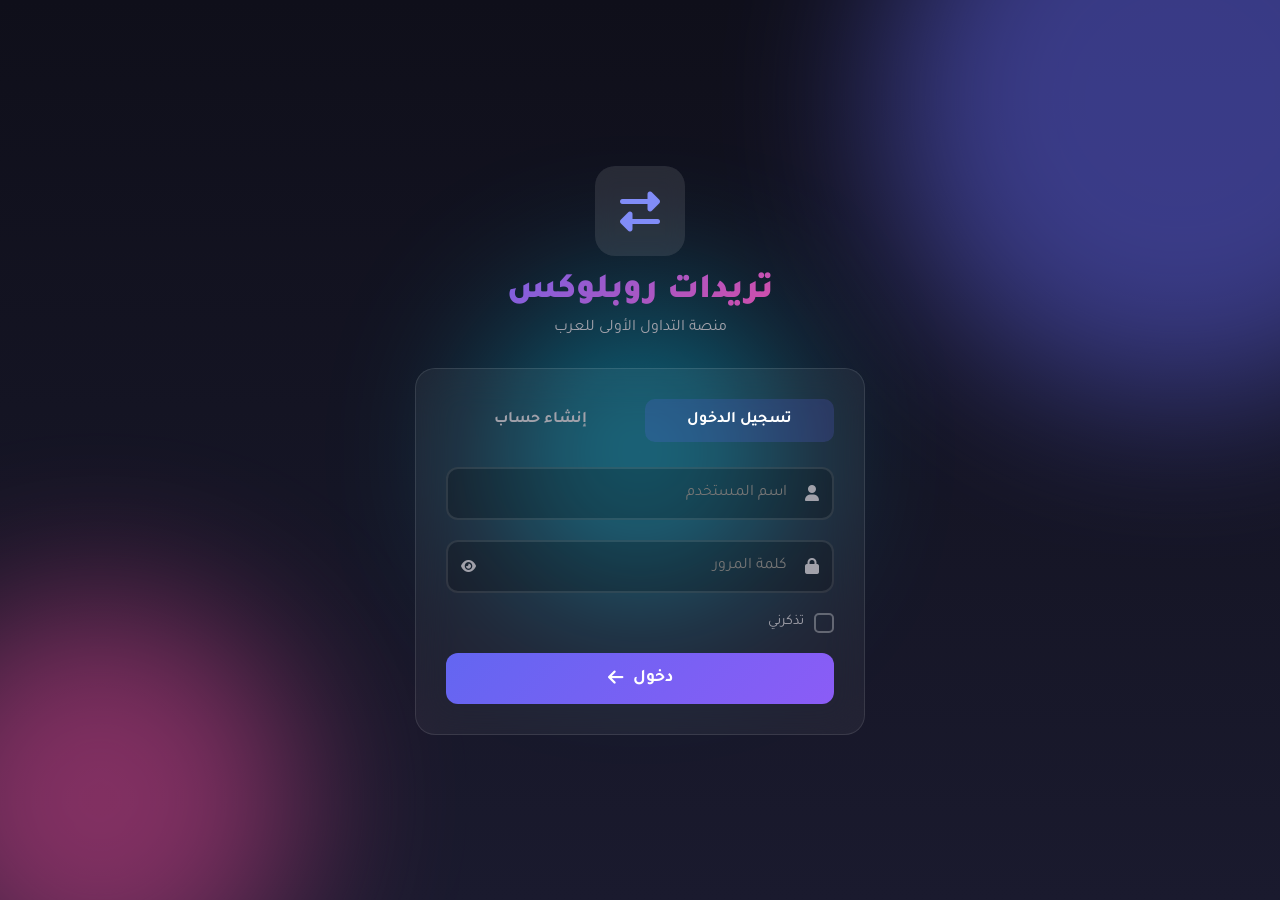
==== commit 83e1d6fb: "Create index.html" ====
--- a/index.html
+++ b/index.html
@@ -9,18 +9,14 @@
     <link rel="stylesheet" href="https://cdnjs.cloudflare.com/ajax/libs/font-awesome/6.4.0/css/all.min.css">
 </head>
 <body class="auth-page">
-    <!-- خلفية متحركة -->
     <div class="animated-bg">
         <div class="gradient-orb orb-1"></div>
         <div class="gradient-orb orb-2"></div>
         <div class="gradient-orb orb-3"></div>
     </div>
 
-    <!-- حاوية رئيسية -->
     <div class="auth-container">
-        <!-- الشعار -->
         <div class="logo-section">
-            <div class="logo-glow"></div>
             <div class="logo">
                 <i class="fas fa-exchange-alt"></i>
             </div>
@@ -28,27 +24,26 @@
             <p class="site-subtitle">منصة التداول الأولى للعرب</p>
         </div>
 
-        <!-- نموذج التسجيل/الدخول -->
         <div class="form-container">
             <div class="form-tabs">
-                <button class="tab-btn active" onclick="switchTab('login')">تسجيل الدخول</button>
-                <button class="tab-btn" onclick="switchTab('register')">إنشاء حساب</button>
+                <button class="tab-btn active" onclick="showTab('login')">تسجيل الدخول</button>
+                <button class="tab-btn" onclick="showTab('register')">إنشاء حساب</button>
             </div>
 
             <!-- نموذج الدخول -->
-            <form id="loginForm" class="auth-form active" onsubmit="handleLogin(event)">
-                <div class="input-group">
-                    <div class="input-wrapper">
-                        <input type="text" id="loginUsername" required placeholder="اسم المستخدم">
+            <form id="loginForm" class="auth-form active" onsubmit="doLogin(event)">
+                <div class="input-group">
+                    <div class="input-wrapper">
+                        <input type="text" id="loginUser" required placeholder="اسم المستخدم">
                         <i class="fas fa-user input-icon"></i>
                     </div>
                 </div>
 
                 <div class="input-group">
                     <div class="input-wrapper">
-                        <input type="password" id="loginPassword" required placeholder="كلمة المرور">
+                        <input type="password" id="loginPass" required placeholder="كلمة المرور">
                         <i class="fas fa-lock input-icon"></i>
-                        <button type="button" class="toggle-password" onclick="togglePassword('loginPassword')">
+                        <button type="button" class="toggle-password" onclick="togglePass('loginPass', this)">
                             <i class="fas fa-eye"></i>
                         </button>
                     </div>
@@ -69,25 +64,25 @@
             </form>
 
             <!-- نموذج التسجيل -->
-            <form id="registerForm" class="auth-form" onsubmit="handleRegister(event)">
+            <form id="registerForm" class="auth-form" onsubmit="doRegister(event)">
+                
                 <!-- رفع صورة الأفاتار -->
-                <div class="avatar-upload-section">
-                    <div class="avatar-upload" onclick="document.getElementById('avatarInput').click()">
-                        <input type="file" id="avatarInput" accept="image/*" hidden onchange="previewAvatar(this)">
-                        <div class="avatar-placeholder" id="avatarPlaceholder">
-                            <i class="fas fa-camera"></i>
-                            <span>اختر صورة للأفاتار</span>
+                <div style="text-align: center; margin-bottom: 20px;">
+                    <div onclick="document.getElementById('avatarFile').click()" style="width: 90px; height: 90px; margin: 0 auto; border-radius: 50%; border: 3px dashed rgba(255,255,255,0.3); cursor: pointer; position: relative; overflow: hidden;">
+                        <input type="file" id="avatarFile" accept="image/*" style="display: none;" onchange="loadAvatar(this)">
+                        
+                        <div id="avatarIcon" style="width: 100%; height: 100%; display: flex; flex-direction: column; align-items: center; justify-content: center; color: #a1a1aa;">
+                            <i class="fas fa-camera" style="font-size: 1.5rem; margin-bottom: 5px; color: #818cf8;"></i>
+                            <span style="font-size: 0.7rem;">الأفاتار</span>
                         </div>
-                        <img id="avatarPreview" class="avatar-preview">
-                        <button type="button" class="remove-avatar" onclick="removeAvatar(event)">
-                            <i class="fas fa-times"></i>
-                        </button>
-                    </div>
-                </div>
-
-                <div class="input-group">
-                    <div class="input-wrapper">
-                        <input type="text" id="regUsername" required placeholder="اسم المستخدم" minlength="3">
+                        
+                        <img id="avatarImg" style="display: none; width: 100%; height: 100%; object-fit: cover; position: absolute; top: 0; left: 0;">
+                    </div>
+                </div>
+
+                <div class="input-group">
+                    <div class="input-wrapper">
+                        <input type="text" id="regUser" required placeholder="اسم المستخدم" minlength="3">
                         <i class="fas fa-user input-icon"></i>
                     </div>
                 </div>
@@ -101,9 +96,9 @@
 
                 <div class="input-group">
                     <div class="input-wrapper">
-                        <input type="password" id="regPassword" required placeholder="كلمة المرور" minlength="6" oninput="checkPasswordStrength()">
+                        <input type="password" id="regPass" required placeholder="كلمة المرور" minlength="6" oninput="checkStrength()">
                         <i class="fas fa-lock input-icon"></i>
-                        <button type="button" class="toggle-password" onclick="togglePassword('regPassword')">
+                        <button type="button" class="toggle-password" onclick="togglePass('regPass', this)">
                             <i class="fas fa-eye"></i>
                         </button>
                     </div>
@@ -117,7 +112,7 @@
 
                 <div class="input-group">
                     <div class="input-wrapper">
-                        <input type="password" id="regConfirmPassword" required placeholder="تأكيد كلمة المرور">
+                        <input type="password" id="regConfirm" required placeholder="تأكيد كلمة المرور">
                         <i class="fas fa-lock input-icon"></i>
                     </div>
                 </div>
@@ -130,217 +125,157 @@
         </div>
     </div>
 
-    <!-- Toast Notifications -->
     <div class="toast-container" id="toastContainer"></div>
 
-    <!-- Loading Screen -->
     <div class="loading-screen" id="loadingScreen">
         <div class="loading-content">
-            <div class="loading-logo">
-                <i class="fas fa-exchange-alt"></i>
-            </div>
-            <div class="loading-spinner">
-                <div class="spinner-ring"></div>
-                <div class="spinner-ring"></div>
-                <div class="spinner-ring"></div>
-            </div>
+            <div class="loading-logo"><i class="fas fa-exchange-alt"></i></div>
+            <div class="loading-spinner"></div>
             <p class="loading-text">جاري التحميل...</p>
         </div>
     </div>
 
     <script>
-        // ============================================
-        // كود JavaScript مباشر في الصفحة
-        // ============================================
-
-        let avatarImage = '';
-
-        // إخفاء شاشة التحميل فوراً
+        let avatarData = '';
+
         window.onload = function() {
-            setTimeout(function() {
+            setTimeout(() => {
                 document.getElementById('loadingScreen').classList.add('hidden');
-            }, 800);
+            }, 500);
+            
+            // تذكرني
+            const remembered = localStorage.getItem('roblox_remember');
+            if (remembered) {
+                document.getElementById('loginUser').value = remembered;
+                document.getElementById('rememberMe').checked = true;
+            }
         };
 
-        // تبديل التبويبات
-        function switchTab(tab) {
-            const loginForm = document.getElementById('loginForm');
-            const registerForm = document.getElementById('registerForm');
-            const buttons = document.querySelectorAll('.tab-btn');
-
-            buttons.forEach(btn => btn.classList.remove('active'));
-
+        function showTab(tab) {
+            document.querySelectorAll('.tab-btn').forEach(b => b.classList.remove('active'));
+            document.querySelectorAll('.auth-form').forEach(f => f.classList.remove('active'));
+            
             if (tab === 'login') {
-                loginForm.classList.add('active');
-                registerForm.classList.remove('active');
-                buttons[0].classList.add('active');
+                document.getElementById('loginForm').classList.add('active');
+                document.querySelectorAll('.tab-btn')[0].classList.add('active');
             } else {
-                loginForm.classList.remove('active');
-                registerForm.classList.add('active');
-                buttons[1].classList.add('active');
-            }
-        }
-
-        // إظهار/إخفاء كلمة المرور
-        function togglePassword(inputId) {
-            const input = document.getElementById(inputId);
-            const button = input.parentElement.querySelector('.toggle-password i');
-            
+                document.getElementById('registerForm').classList.add('active');
+                document.querySelectorAll('.tab-btn')[1].classList.add('active');
+            }
+        }
+
+        function togglePass(id, btn) {
+            const input = document.getElementById(id);
+            const icon = btn.querySelector('i');
             if (input.type === 'password') {
                 input.type = 'text';
-                button.classList.replace('fa-eye', 'fa-eye-slash');
+                icon.className = 'fas fa-eye-slash';
             } else {
                 input.type = 'password';
-                button.classList.replace('fa-eye-slash', 'fa-eye');
-            }
-        }
-
-        // قوة كلمة المرور
-        function checkPasswordStrength() {
-            const password = document.getElementById('regPassword').value;
+                icon.className = 'fas fa-eye';
+            }
+        }
+
+        function checkStrength() {
+            const pass = document.getElementById('regPass').value;
             const bars = document.querySelectorAll('.strength-bar');
             let strength = 0;
-
-            if (password.length >= 6) strength++;
-            if (password.length >= 10) strength++;
-            if (/[A-Z]/.test(password)) strength++;
-            if (/[0-9]/.test(password)) strength++;
-
-            bars.forEach((bar, index) => {
-                bar.className = 'strength-bar';
-                if (index < strength) {
-                    if (strength <= 2) bar.classList.add('weak');
-                    else if (strength <= 3) bar.classList.add('medium');
-                    else bar.classList.add('strong');
+            if (pass.length >= 6) strength++;
+            if (pass.length >= 10) strength++;
+            if (/[A-Z]/.test(pass)) strength++;
+            if (/[0-9]/.test(pass)) strength++;
+            
+            bars.forEach((b, i) => {
+                b.className = 'strength-bar';
+                if (i < strength) {
+                    b.classList.add(strength <= 2 ? 'weak' : strength <= 3 ? 'medium' : 'strong');
                 }
             });
         }
 
-        // معاينة الأفاتار
-        function previewAvatar(input) {
+        function loadAvatar(input) {
             if (input.files && input.files[0]) {
                 const reader = new FileReader();
                 reader.onload = function(e) {
-                    avatarImage = e.target.result;
-                    document.getElementById('avatarPreview').src = avatarImage;
-                    document.getElementById('avatarPreview').style.display = 'block';
-                    document.getElementById('avatarPlaceholder').style.display = 'none';
-                    document.querySelector('.remove-avatar').style.display = 'flex';
+                    avatarData = e.target.result;
+                    document.getElementById('avatarImg').src = avatarData;
+                    document.getElementById('avatarImg').style.display = 'block';
+                    document.getElementById('avatarIcon').style.display = 'none';
                 };
                 reader.readAsDataURL(input.files[0]);
             }
         }
 
-        // حذف الأفاتار
-        function removeAvatar(e) {
-            e.stopPropagation();
-            avatarImage = '';
-            document.getElementById('avatarInput').value = '';
-            document.getElementById('avatarPreview').style.display = 'none';
-            document.getElementById('avatarPlaceholder').style.display = 'flex';
-            document.querySelector('.remove-avatar').style.display = 'none';
-        }
-
-        // Toast Notification
-        function showToast(message, type) {
-            const container = document.getElementById('toastContainer');
-            const toast = document.createElement('div');
-            toast.className = 'toast ' + type;
-            
-            const icons = {
-                success: 'fa-check-circle',
-                error: 'fa-times-circle',
-                warning: 'fa-exclamation-triangle',
-                info: 'fa-info-circle'
+        function doRegister(e) {
+            e.preventDefault();
+            
+            const user = document.getElementById('regUser').value;
+            const email = document.getElementById('regEmail').value;
+            const pass = document.getElementById('regPass').value;
+            const confirm = document.getElementById('regConfirm').value;
+            
+            if (pass !== confirm) {
+                toast('كلمات المرور غير متطابقة!', 'error');
+                return;
+            }
+            
+            let users = JSON.parse(localStorage.getItem('roblox_users') || '[]');
+            if (users.find(u => u.username === user)) {
+                toast('اسم المستخدم موجود!', 'error');
+                return;
+            }
+            
+            const newUser = {
+                id: Date.now(),
+                username: user,
+                email: email,
+                password: btoa(pass),
+                avatar: avatarData || 'https://api.dicebear.com/7.x/avataaars/svg?seed=' + user
             };
-
-            toast.innerHTML = '<i class="fas ' + icons[type] + ' toast-icon"></i><span>' + message + '</span>';
-            container.appendChild(toast);
-
-            setTimeout(function() {
-                toast.remove();
-            }, 3000);
-        }
-
-        // تسجيل حساب جديد
-        function handleRegister(e) {
-            e.preventDefault();
-            
-            const username = document.getElementById('regUsername').value;
-            const email = document.getElementById('regEmail').value;
-            const password = document.getElementById('regPassword').value;
-            const confirmPassword = document.getElementById('regConfirmPassword').value;
-
-            if (password !== confirmPassword) {
-                showToast('كلمات المرور غير متطابقة!', 'error');
-                return;
-            }
-
-            // جلب المستخدمين
-            let users = JSON.parse(localStorage.getItem('roblox_users') || '[]');
-            
-            // التحقق من وجود المستخدم
-            if (users.find(u => u.username === username)) {
-                showToast('اسم المستخدم موجود بالفعل!', 'error');
-                return;
-            }
-
-            // إنشاء مستخدم جديد مع صورة الأفاتار
-            const user = {
-                id: Date.now(),
-                username: username,
-                email: email,
-                password: btoa(password),
-                avatar: avatarImage || 'https://api.dicebear.com/7.x/avataaars/svg?seed=' + username
-            };
-
-            users.push(user);
+            
+            users.push(newUser);
             localStorage.setItem('roblox_users', JSON.stringify(users));
             
-            showToast('تم إنشاء الحساب بنجاح!', 'success');
-            
-            // تسجيل الدخول تلقائياً
-            setTimeout(function() {
-                sessionStorage.setItem('roblox_current_user', JSON.stringify(user));
+            toast('تم إنشاء الحساب!', 'success');
+            
+            setTimeout(() => {
+                sessionStorage.setItem('roblox_current_user', JSON.stringify(newUser));
                 window.location.href = 'feed.html';
             }, 1000);
         }
 
-        // تسجيل الدخول
-        function handleLogin(e) {
+        function doLogin(e) {
             e.preventDefault();
             
-            const username = document.getElementById('loginUsername').value;
-            const password = document.getElementById('loginPassword').value;
-            const rememberMe = document.getElementById('rememberMe').checked;
-
+            const user = document.getElementById('loginUser').value;
+            const pass = document.getElementById('loginPass').value;
+            const remember = document.getElementById('rememberMe').checked;
+            
             const users = JSON.parse(localStorage.getItem('roblox_users') || '[]');
-            const user = users.find(u => u.username === username && atob(u.password) === password);
-
-            if (!user) {
-                showToast('اسم المستخدم أو كلمة المرور غير صحيحة!', 'error');
+            const found = users.find(u => u.username === user && atob(u.password) === pass);
+            
+            if (!found) {
+                toast('بيانات غير صحيحة!', 'error');
                 return;
             }
-
-            if (rememberMe) {
-                localStorage.setItem('roblox_remember', username);
-            }
-
-            sessionStorage.setItem('roblox_current_user', JSON.stringify(user));
-            showToast('مرحباً ' + username + '!', 'success');
-            
-            setTimeout(function() {
+            
+            if (remember) localStorage.setItem('roblox_remember', user);
+            
+            sessionStorage.setItem('roblox_current_user', JSON.stringify(found));
+            toast('مرحباً ' + user + '!', 'success');
+            
+            setTimeout(() => {
                 window.location.href = 'feed.html';
             }, 500);
         }
 
-        // التحقق من تذكرني عند التحميل
-        const remembered = localStorage.getItem('roblox_remember');
-        if (remembered) {
-            document.getElementById('loginUsername').value = remembered;
-            document.getElementById('rememberMe').checked = true;
+        function toast(msg, type) {
+            const t = document.createElement('div');
+            t.className = 'toast ' + type;
+            t.innerHTML = '<i class="fas ' + (type === 'error' ? 'fa-times-circle' : 'fa-check-circle') + '"></i><span>' + msg + '</span>';
+            document.getElementById('toastContainer').appendChild(t);
+            setTimeout(() => t.remove(), 3000);
         }
     </script>
 </body>
-                  </html>
-                  
+</html>
--- a/css/style.css
+++ b/css/style.css
@@ -25,6 +25,35 @@
     min-height: 100vh;
 }
 
+/* خلفية متحركة */
+.animated-bg {
+    position: fixed;
+    top: 0;
+    left: 0;
+    width: 100%;
+    height: 100%;
+    z-index: -1;
+    background: linear-gradient(180deg, #0f0f1a 0%, #1a1a2e 100%);
+    overflow: hidden;
+}
+
+.gradient-orb {
+    position: absolute;
+    border-radius: 50%;
+    filter: blur(80px);
+    opacity: 0.5;
+    animation: float-orb 20s infinite ease-in-out;
+}
+
+.orb-1 { width: 600px; height: 600px; background: var(--primary); top: -200px; right: -200px; }
+.orb-2 { width: 400px; height: 400px; background: var(--secondary); bottom: -100px; left: -100px; animation-delay: -5s; }
+.orb-3 { width: 300px; height: 300px; background: #06b6d4; top: 50%; left: 50%; transform: translate(-50%, -50%); animation-delay: -10s; }
+
+@keyframes float-orb {
+    0%, 100% { transform: translate(0, 0) scale(1); }
+    50% { transform: translate(0, 50px) scale(0.9); }
+}
+
 /* صفحة المصادقة */
 .auth-page {
     display: flex;
@@ -36,35 +65,36 @@
 
 .auth-container {
     width: 100%;
-    max-width: 400px;
+    max-width: 450px;
 }
 
 .logo-section {
     text-align: center;
-    margin-bottom: 25px;
+    margin-bottom: 30px;
 }
 
 .logo {
-    width: 80px;
-    height: 80px;
+    width: 90px;
+    height: 90px;
     background: rgba(255, 255, 255, 0.1);
     border-radius: 20px;
     display: flex;
     align-items: center;
     justify-content: center;
     margin: 0 auto 15px;
-    font-size: 2rem;
+    font-size: 2.5rem;
     color: var(--primary-light);
-    animation: float 3s infinite ease-in-out;
-}
-
-@keyframes float {
+    backdrop-filter: blur(10px);
+    animation: logo-float 3s infinite ease-in-out;
+}
+
+@keyframes logo-float {
     0%, 100% { transform: translateY(0); }
     50% { transform: translateY(-10px); }
 }
 
 .site-title {
-    font-size: 2rem;
+    font-size: 2.2rem;
     font-weight: 900;
     background: linear-gradient(135deg, #6366f1 0%, #ec4899 100%);
     -webkit-background-clip: text;
@@ -73,7 +103,6 @@
 
 .site-subtitle {
     color: var(--text-secondary);
-    font-size: 0.9rem;
     margin-top: 5px;
 }
 
@@ -81,14 +110,14 @@
     background: rgba(255, 255, 255, 0.05);
     border: 1px solid rgba(255, 255, 255, 0.1);
     border-radius: 20px;
-    padding: 25px;
+    padding: 30px;
     backdrop-filter: blur(20px);
 }
 
 .form-tabs {
     display: flex;
     gap: 10px;
-    margin-bottom: 20px;
+    margin-bottom: 25px;
 }
 
 .tab-btn {
@@ -98,7 +127,7 @@
     border: none;
     color: var(--text-secondary);
     font-family: inherit;
-    font-size: 0.95rem;
+    font-size: 1rem;
     font-weight: 600;
     cursor: pointer;
     border-radius: 10px;
@@ -116,16 +145,88 @@
 
 .auth-form.active {
     display: block;
-    animation: fadeIn 0.4s ease;
-}
-
-@keyframes fadeIn {
-    from { opacity: 0; transform: translateY(10px); }
+    animation: fade-in 0.4s ease;
+}
+
+@keyframes fade-in {
+    from { opacity: 0; transform: translateY(20px); }
     to { opacity: 1; transform: translateY(0); }
 }
 
+/* رفع صورة الأفاتار */
+.avatar-upload-section {
+    display: flex;
+    justify-content: center;
+    margin-bottom: 20px;
+}
+
+.avatar-upload {
+    position: relative;
+    width: 100px;
+    height: 100px;
+    border-radius: 50%;
+    border: 3px dashed rgba(255, 255, 255, 0.3);
+    cursor: pointer;
+    overflow: hidden;
+    transition: 0.3s;
+}
+
+.avatar-upload:hover {
+    border-color: var(--primary);
+    background: rgba(99, 102, 241, 0.1);
+}
+
+.avatar-placeholder {
+    width: 100%;
+    height: 100%;
+    display: flex;
+    flex-direction: column;
+    align-items: center;
+    justify-content: center;
+    color: var(--text-secondary);
+    font-size: 0.75rem;
+    text-align: center;
+    padding: 10px;
+}
+
+.avatar-placeholder i {
+    font-size: 1.5rem;
+    margin-bottom: 5px;
+    color: var(--primary-light);
+}
+
+.avatar-preview {
+    position: absolute;
+    top: 0;
+    left: 0;
+    width: 100%;
+    height: 100%;
+    object-fit: cover;
+    display: none;
+    border-radius: 50%;
+}
+
+.remove-avatar {
+    position: absolute;
+    bottom: 0;
+    right: 0;
+    width: 28px;
+    height: 28px;
+    background: rgba(239, 68, 68, 0.9);
+    border: none;
+    border-radius: 50%;
+    color: white;
+    cursor: pointer;
+    display: none;
+    align-items: center;
+    justify-content: center;
+    font-size: 0.7rem;
+    z-index: 10;
+}
+
 .input-group {
-    margin-bottom: 15px;
+    margin-bottom: 20px;
+    position: relative;
 }
 
 .input-wrapper {
@@ -134,13 +235,13 @@
 
 .input-wrapper input {
     width: 100%;
-    padding: 14px 40px 14px 14px;
+    padding: 15px 45px 15px 15px;
     background: rgba(0, 0, 0, 0.2);
     border: 2px solid rgba(255, 255, 255, 0.1);
     border-radius: 12px;
     color: white;
     font-family: inherit;
-    font-size: 0.95rem;
+    font-size: 1rem;
     outline: none;
     transition: 0.3s;
 }
@@ -151,23 +252,21 @@
 
 .input-icon {
     position: absolute;
-    right: 14px;
+    right: 15px;
     top: 50%;
     transform: translateY(-50%);
     color: var(--text-secondary);
-    font-size: 0.9rem;
 }
 
 .toggle-password {
     position: absolute;
-    left: 14px;
+    left: 15px;
     top: 50%;
     transform: translateY(-50%);
     background: none;
     border: none;
     color: var(--text-secondary);
     cursor: pointer;
-    font-size: 0.9rem;
 }
 
 .form-options {
@@ -179,9 +278,8 @@
 .remember-me {
     display: flex;
     align-items: center;
-    gap: 8px;
-    cursor: pointer;
-    font-size: 0.9rem;
+    gap: 10px;
+    cursor: pointer;
 }
 
 .remember-me input {
@@ -189,14 +287,14 @@
 }
 
 .checkmark {
-    width: 18px;
-    height: 18px;
+    width: 20px;
+    height: 20px;
     border: 2px solid rgba(255, 255, 255, 0.3);
-    border-radius: 4px;
-    display: flex;
-    align-items: center;
-    justify-content: center;
-    font-size: 0.6rem;
+    border-radius: 5px;
+    display: flex;
+    align-items: center;
+    justify-content: center;
+    font-size: 0.7rem;
     color: transparent;
     transition: 0.3s;
 }
@@ -209,13 +307,14 @@
 
 .label-text {
     color: var(--text-secondary);
+    font-size: 0.9rem;
 }
 
 .password-strength {
     display: flex;
     gap: 4px;
-    margin-top: 6px;
-    height: 3px;
+    margin-top: 8px;
+    height: 4px;
 }
 
 .strength-bar {
@@ -231,25 +330,25 @@
 
 .submit-btn {
     width: 100%;
-    padding: 14px;
+    padding: 15px;
     background: linear-gradient(135deg, #6366f1 0%, #8b5cf6 100%);
     border: none;
     border-radius: 12px;
     color: white;
     font-family: inherit;
-    font-size: 1rem;
+    font-size: 1.1rem;
     font-weight: 700;
     cursor: pointer;
     display: flex;
     align-items: center;
     justify-content: center;
-    gap: 8px;
+    gap: 10px;
     transition: 0.3s;
 }
 
 .submit-btn:hover {
     transform: translateY(-2px);
-    box-shadow: 0 10px 25px rgba(99, 102, 241, 0.4);
+    box-shadow: 0 10px 30px rgba(99, 102, 241, 0.4);
 }
 
 /* Toast */
@@ -265,26 +364,26 @@
 
 .toast {
     background: rgba(255, 255, 255, 0.1);
-    border-right: 3px solid var(--primary);
+    border-right: 4px solid var(--primary);
     border-radius: 10px;
-    padding: 12px 16px;
-    display: flex;
-    align-items: center;
-    gap: 10px;
+    padding: 16px 20px;
+    display: flex;
+    align-items: center;
+    gap: 12px;
     backdrop-filter: blur(10px);
-    animation: slideIn 0.3s ease;
-    font-size: 0.9rem;
+    animation: slide-in 0.4s ease;
+    min-width: 280px;
 }
 
 .toast.error { border-right-color: #ef4444; }
 .toast.success { border-right-color: #10b981; }
 
-@keyframes slideIn {
-    from { opacity: 0; transform: translateX(-20px); }
+@keyframes slide-in {
+    from { opacity: 0; transform: translateX(-100%); }
     to { opacity: 1; transform: translateX(0); }
 }
 
-/* Loading */
+/* Loading Screen */
 .loading-screen {
     position: fixed;
     top: 0;
@@ -309,9 +408,9 @@
 }
 
 .loading-logo {
-    font-size: 3rem;
+    font-size: 4rem;
     color: var(--primary);
-    margin-bottom: 15px;
+    margin-bottom: 20px;
     animation: pulse 2s infinite;
 }
 
@@ -321,9 +420,9 @@
 }
 
 .loading-spinner {
-    width: 40px;
-    height: 40px;
-    margin: 0 auto 15px;
+    width: 50px;
+    height: 50px;
+    margin: 0 auto 20px;
     border: 3px solid rgba(255, 255, 255, 0.1);
     border-top-color: var(--primary);
     border-radius: 50%;
@@ -336,7 +435,6 @@
 
 .loading-text {
     color: var(--text-secondary);
-    font-size: 0.9rem;
 }
 
 /* صفحة المنشورات */
@@ -350,7 +448,7 @@
     left: 0;
     right: 0;
     height: 60px;
-    background: rgba(15, 15, 26, 0.98);
+    background: rgba(15, 15, 26, 0.95);
     backdrop-filter: blur(20px);
     border-bottom: 1px solid rgba(255, 255, 255, 0.1);
     z-index: 1000;
@@ -382,6 +480,7 @@
     justify-content: center;
     color: white;
     font-size: 0.9rem;
+    animation: pulse 2s infinite;
 }
 
 .site-name {
@@ -466,6 +565,7 @@
     height: 100%;
     border-radius: 50%;
     border: 2px solid var(--primary);
+    object-fit: cover;
 }
 
 .online-status {
@@ -488,6 +588,11 @@
     border-radius: 8px;
     cursor: pointer;
     font-size: 0.9rem;
+    transition: 0.3s;
+}
+
+.logout-btn:hover {
+    background: rgba(239, 68, 68, 0.4);
 }
 
 /* Feed */
@@ -562,7 +667,6 @@
     color: #f59e0b;
 }
 
-/* شبكة المنشورات - 4 في الصف */
 .posts-grid {
     display: grid;
     grid-template-columns: repeat(auto-fill, minmax(220px, 1fr));
@@ -594,6 +698,7 @@
     width: 28px;
     height: 28px;
     border-radius: 50%;
+    object-fit: cover;
 }
 
 .author-info h4 {
@@ -606,7 +711,6 @@
     color: var(--text-secondary);
 }
 
-/* الصور - حجم صغير */
 .post-images {
     display: grid;
     grid-template-columns: 1fr 1fr;
@@ -741,13 +845,13 @@
     position: fixed;
     bottom: 25px;
     left: 25px;
-    width: 50px;
-    height: 50px;
+    width: 55px;
+    height: 55px;
     background: linear-gradient(135deg, #6366f1 0%, #ec4899 100%);
     border: none;
     border-radius: 50%;
     color: white;
-    font-size: 1.2rem;
+    font-size: 1.3rem;
     cursor: pointer;
     box-shadow: 0 5px 20px rgba(99, 102, 241, 0.4);
     transition: 0.3s;
@@ -759,6 +863,10 @@
 
 .fab-btn:hover {
     transform: scale(1.1) rotate(90deg);
+}
+
+.fab-btn:active {
+    transform: scale(0.95);
 }
 
 /* Modal */
@@ -933,6 +1041,10 @@
 .btn-secondary {
     background: rgba(255, 255, 255, 0.1);
     color: white;
+}
+
+.btn-secondary:hover {
+    background: rgba(255, 255, 255, 0.2);
 }
 
 .btn-primary {
@@ -965,18 +1077,4 @@
     }
     
     .posts-grid {
-        grid-template-columns: repeat(2, 1fr);
-        gap: 10px;
-    }
-    
-    .post-images {
-        height: 100px;
-    }
-}
-
-@media (max-width: 480px) {
-    .posts-grid {
-        grid-template-columns: 1fr;
-    }
-  }
-      
+        grid-template-co
